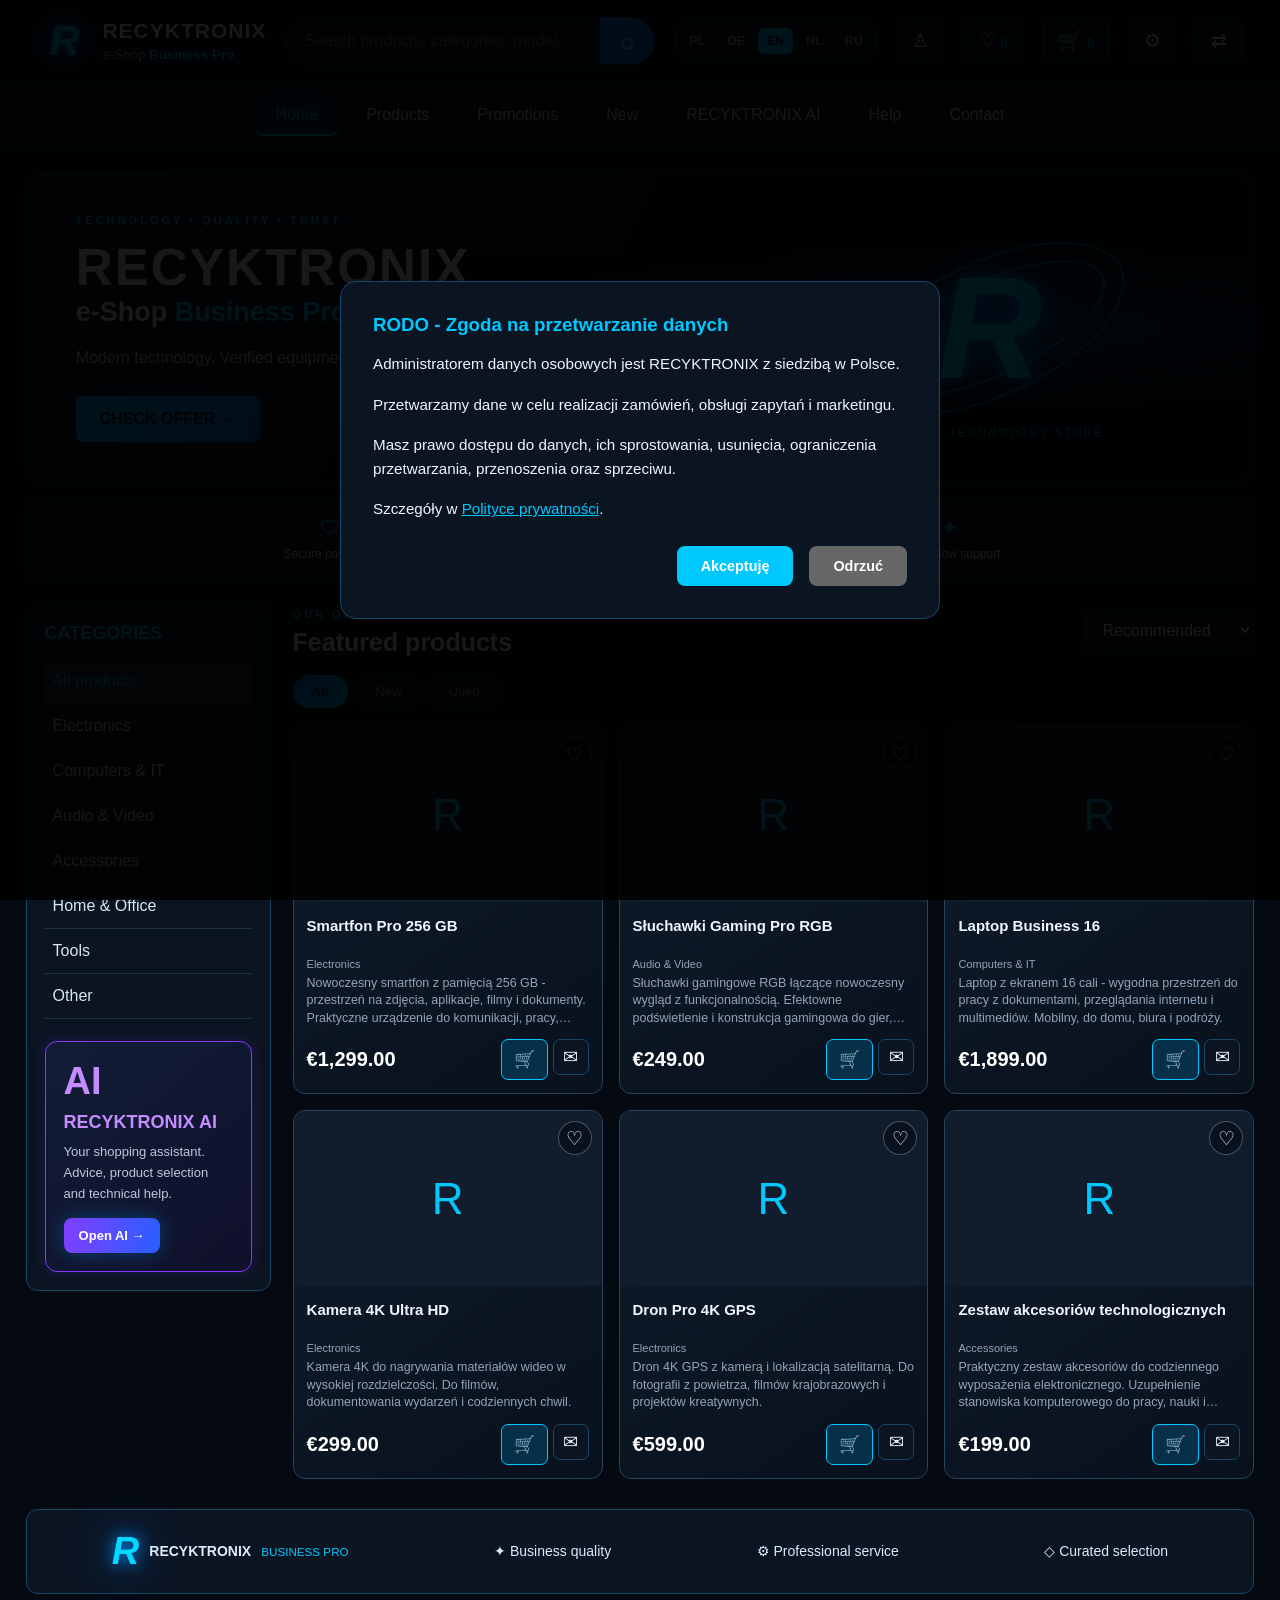
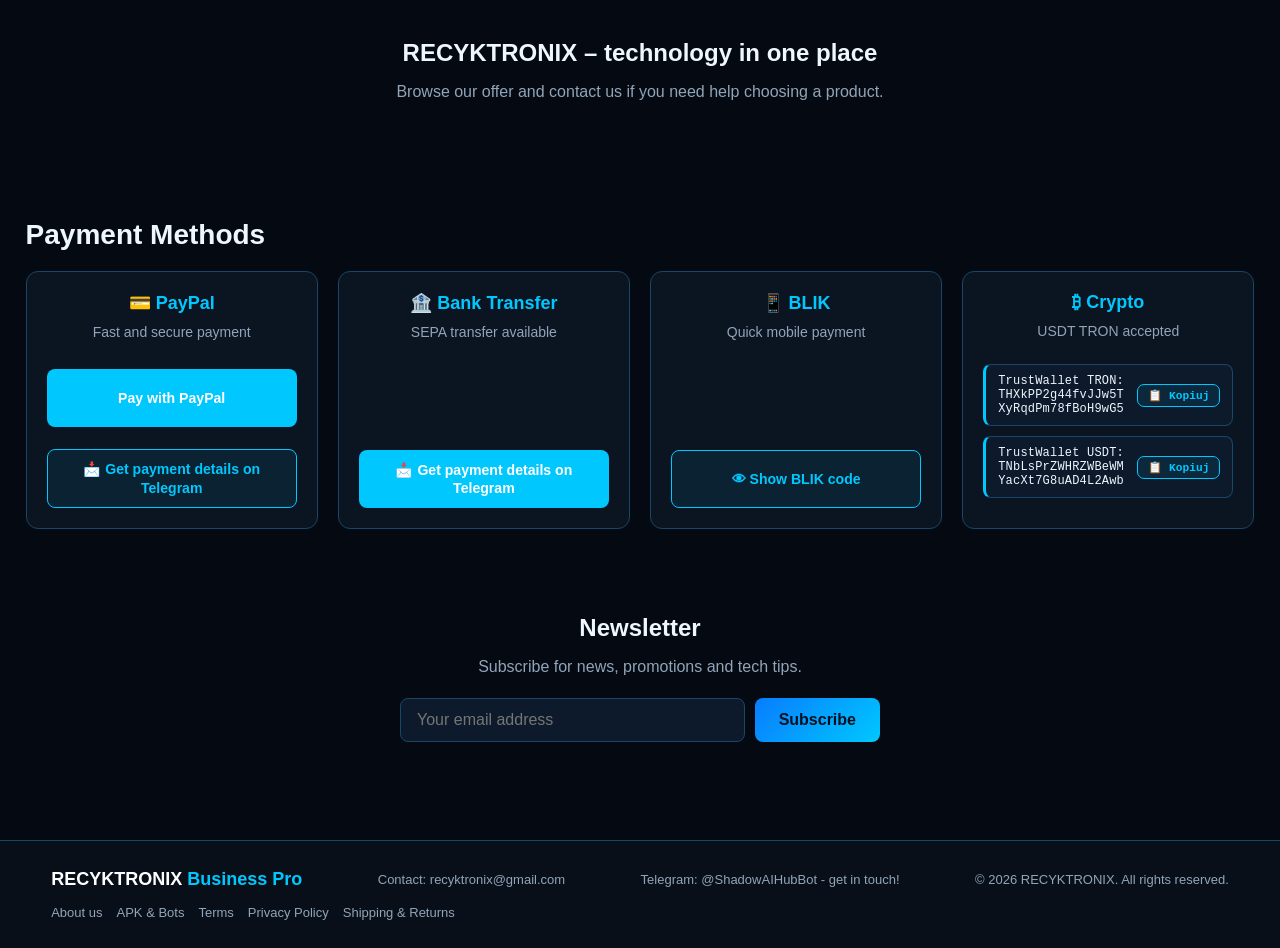
==== index.html @ 116ccfb6 "Complete i18n: nav, hero, strip, help, newsletter, cart/pay modals, footer, AI chat; fix hero subtit" ====
﻿<!DOCTYPE html>
<html lang="pl">
<head>
  <meta charset="UTF-8">
  <meta name="viewport" content="width=device-width, initial-scale=1.0">
  <meta name="theme-color" content="#050a12">
  <meta name="description" content="RECYKTRONIX Business Pro – sklep technologiczny.">
  <title>RECYKTRONIX | e-Shop Business Pro</title>
  <link rel="stylesheet" href="style.css?v=24">
</head>
<body>
<header class="header">
  <a href="#" class="brand">
    <span class="brand-mark">R</span>
    <span><strong>RECYKTRONIX</strong><small>e-Shop <b>Business Pro</b></small></span>
  </a>
  <div class="search">
    <input id="searchInput" type="search" placeholder="Szukaj produktów, kategorii, modelu..." aria-label="Szukaj produktów">
    <button id="searchButton" aria-label="Szukaj">⌕</button>
  </div>
  <div class="lang-nav" id="langNav" aria-label="Język">
    <button type="button" data-lang="pl">PL</button><button type="button" data-lang="de">DE</button><button type="button" data-lang="en">EN</button><button type="button" data-lang="nl">NL</button><button type="button" data-lang="ru">RU</button>
  </div>
  <button class="header-icon" id="accountButton" title="Konto" aria-label="Konto">♙</button>
  <button class="header-icon" id="favoritesButton" title="Ulubione" aria-label="Ulubione">♡ <span id="favoritesCount">0</span></button>
  <button class="header-icon" id="cartButton" title="Koszyk" aria-label="Koszyk">🛒 <span id="cartCount">0</span></button>
  <button class="header-icon" id="adminButton" title="Administrator" aria-label="Administrator">⚙</button>
  <button class="header-icon" id="interfaceSwitch" title="Zmień interfejs" aria-label="Zmień interfejs">⇄</button>
</header>

<nav class="navigation" aria-label="Główna nawigacja">
  <a class="active" href="#" data-i18n="navHome">Start</a><a href="#products" data-i18n="navProducts">Produkty</a>
  <a href="#promotions" data-i18n="navPromos">Promocje</a><a href="#products" data-i18n="navNew">Nowości</a>
  <a href="#ai" data-i18n="navAi">RECYKTRONIX AI</a><a href="#help" data-i18n="navHelp">Pomoc</a><a href="#contact" data-i18n="navContact">Kontakt</a>
</nav>

<main class="container">
  <section class="hero">
    <div class="hero-copy">
      <div class="eyebrow">TECHNOLOGY • QUALITY • TRUST</div>
      <h1>RECYKTRONIX</h1><h2>e-Shop <span>Business Pro</span></h2>
      <p>Nowoczesna technologia. Sprawdzony sprzęt. Profesjonalna obsługa.</p>
      <a href="#products" class="primary-button">SPRAWDŹ OFERTĘ →</a>
    </div>
    <div class="hero-visual" aria-hidden="true">
      <div class="orbit orbit-one"></div><div class="orbit orbit-two"></div>
      <div class="hero-symbol">R</div><div class="hero-caption">PREMIUM TECHNOLOGY STORE</div>
    </div>
  </section>

  <section class="benefits">
    <a class="benefit" href="#payment">🛡 <span data-i18n="benefits1">Bezpieczne płatności</span></a>
    <a class="benefit" href="https://t.me/ShadowAIHubBot" target="_blank">✦ <span data-i18n="benefits3">Wsparcie AI Shadow</span></a>
  </section>

  <section class="shop-layout">
    <aside class="sidebar">
      <h3 id="categoriesTitle">KATEGORIE</h3>
      <div id="categoryList"></div>
      <div class="ai-card" id="ai">
        <div class="ai-icon">AI</div><h3>RECYKTRONIX AI</h3>
        <p>Twój asystent zakupowy. Porady, dobór sprzętu i pomoc technologiczna.</p>
        <a href="apki.html" class="ai-button">Zobacz APK i boty →</a>
      </div>
    </aside>

    <section class="catalog" id="products">
      <div class="section-heading">
        <div><span class="eyebrow" data-i18n="offerEyebrow">NASZA OFERTA</span><h2>Wybrane produkty</h2></div>
        <select id="sortProducts" aria-label="Sortowanie">
          <option value="default">Polecane</option><option value="priceAsc">Cena rosnąco</option>
          <option value="priceDesc">Cena malejąco</option><option value="name">Nazwa A–Z</option>
        </select>
      </div>
      <div class="condition-tabs" id="conditionTabs">
        <button class="cond-tab active" data-cond="all">Wszystkie</button>
        <button class="cond-tab" data-cond="new">Nowe</button>
        <button class="cond-tab" data-cond="used">Używane / Refurbished</button>
      </div>
      <div class="product-grid" id="productGrid"></div>
      <p id="emptyMessage" class="empty-message" hidden>Nie znaleziono produktów.</p>
    </section>
  </section>

  <section class="business-strip" id="promotions">
    <div><span class="strip-logo">R</span><strong>RECYKTRONIX</strong><small>BUSINESS PRO</small></div>
    <div data-i18n="stripQ1">✦ Jakość biznesowa</div><div data-i18n="stripQ2">⚙ Profesjonalna obsługa</div><div data-i18n="stripQ3">◇ Wyselekcjonowany asortyment</div>
  </section>

  <section class="info-section" id="help">
    <h2 data-i18n="helpTitle">RECYKTRONIX – technologia w jednym miejscu</h2>
    <p data-i18n="helpDesc">Zapoznaj się z naszą ofertą i skontaktuj się z nami, jeśli potrzebujesz pomocy w wyborze produktu.</p>
  </section>

  <section class="payment-section" id="payment">
    <h2 data-i18n="payTitle">Payment Methods</h2>
    <div class="payment-methods">
      <div class="payment-method">
        <h3>💳 PayPal</h3>
        <p data-i18n="payPalDesc">Fast and secure payment</p>
        <div class="pay-actions">
          <a href="https://paypal.me/RECYKTRONIX" target="_blank" class="payment-link" data-i18n="payBtn">Pay with PayPal</a>
          <a href="https://t.me/BetaTester91" target="_blank" class="pay-toggle tg-link" data-i18n="payViaTelegram">📩 Get payment details on Telegram</a>
        </div>
      </div>
      <div class="payment-method">
        <h3>🏦 <span data-i18n="payBankTitle">Bank Transfer</span></h3>
        <p data-i18n="payBankDesc">SEPA transfer available</p>
        <div class="pay-actions">
          <a href="https://t.me/BetaTester91" target="_blank" class="payment-link" data-i18n="payViaTelegram">📩 Get payment details on Telegram</a>
        </div>
      </div>
      <div class="payment-method">
        <h3>📱 BLIK</h3>
        <p data-i18n="payBlikDesc">Quick mobile payment</p>
        <p class="payment-info" id="blikCode" style="display:none">BLIK Code: 786881698</p>
        <div class="pay-actions">
          <button class="pay-toggle" type="button" id="blikToggle" data-i18n="payShowBlik">👁 Show BLIK code</button>
        </div>
      </div>
      <div class="payment-method">
        <h3>₿ Crypto</h3>
        <p data-i18n="payCryptoDesc">USDT TRON accepted</p>
        <p class="payment-info">TrustWallet TRON: THXkPP2g44fvJJw5TXyRqdPm78fBoH9wG5</p>
        <p class="payment-info">TrustWallet USDT: TNbLsPrZWHRZWBeWMYacXt7G8uAD4L2Awb</p>
      </div>
    </div>
  </section>

  <section class="info-section" id="newsletter">
    <h2 data-i18n="newsTitle">Newsletter</h2>
    <p data-i18n="newsDesc">Zapisz się, aby otrzymywać informacje o nowościach, promocjach i poradach technologicznych.</p>
    <form id="newsletterForm" class="newsletter-form">
      <input type="email" id="newsletterEmail" data-i18n-ph="newsPh" placeholder="Twój adres e-mail" required>
      <button type="submit" data-i18n="newsBtn">Zapisz się</button>
    </form>
    <p id="newsletterMsg" class="newsletter-msg"></p>
  </section>
</main>

<footer id="contact">
  <div class="footer-brand">RECYKTRONIX <span>Business Pro</span></div>
  <div><span data-i18n="footerContact">Kontakt:</span> <a href="mailto:recyktronix@gmail.com">recyktronix@gmail.com</a></div>
  <div><span data-i18n="footerTg">Telegram:</span> <a href="https://t.me/ShadowAIHubBot" target="_blank">@ShadowAIHubBot</a> - <span data-i18n="footerInvite">zapraszamy do kontaktu!</span></div>
  <div>© <span id="year"></span> RECYKTRONIX. <span data-i18n="footerRights">Wszelkie prawa zastrzeżone.</span></div>
  <div class="footer-links"><a href="o-nas.html" data-i18n="navAbout">O nas</a><a href="apki.html" data-i18n="navApk">APK i boty</a><a href="legal/terms-and-conditions.html" data-i18n="navTerms">Regulamin</a><a href="legal/privacy-policy.html">Polityka prywatności</a><a href="legal/returns-and-complaints.html">Dostawa i zwroty</a></div>
</footer>

<!-- AI Chat Modal -->
<div id="aiChatModal" class="ai-chat-modal" style="display:none">
  <div class="ai-chat-content">
    <div class="ai-chat-header">
      <h3>RECYKTRONIX AI</h3>
      <button id="closeAiChat" class="ai-chat-close">×</button>
    </div>
    <div id="aiChatMessages" class="ai-chat-messages">
      <div class="ai-message" data-i18n="aiWelcome">Welcome! I am RECYKTRONIX AI assistant. How can I help you?</div>
    </div>
    <div class="ai-chat-input">
      <input type="text" id="aiChatInput" placeholder="Type a message..." data-i18n-ph="aiPlaceholder">
      <button id="sendAiMessage" data-i18n="aiSend">Send</button>
    </div>
  </div>
</div>

<!-- Admin Panel Modal -->
<div id="adminModal" class="admin-modal" style="display:none">
  <div class="admin-content">
    <div class="admin-header">
      <h3>Administrator Panel</h3>
      <button id="closeAdmin" class="admin-close">×</button>
    </div>
    <div class="admin-tabs">
      <button class="admin-tab active" data-tab="products">Products</button>
      <button class="admin-tab" data-tab="categories">Categories</button>
      <button class="admin-tab" data-tab="users">Users</button>
      <button class="admin-tab" data-tab="settings">Settings</button>
    </div>
    <div class="admin-body">
      <div id="adminProducts" class="admin-section active">
        <h4>Add New Product</h4>
        <form id="addProductForm">
          <input type="text" id="prodName" placeholder="Product name" required>
          <div class="form-row">
            <input type="number" id="prodPrice" placeholder="Price (EUR)" required step="0.01">
            <input type="number" id="prodStock" placeholder="Stock" min="0" value="1">
          </div>
          <div class="form-row">
            <select id="prodCategory"></select>
            <select id="prodCondition">
              <option value="new">New</option>
              <option value="used">Used / Refurbished</option>
            </select>
          </div>
          <textarea id="prodDesc" placeholder="Description" rows="3"></textarea>
          <input type="url" id="prodImage" placeholder="Image URL">
          <button type="submit">Add Product</button>
        </form>
        <h4>Nowe ogłoszenie — zdjęcie + AI</h4>
        <div class="listing-ai">
          <div class="form-row">
            <input type="file" id="listingPhoto" accept="image/*">
          </div>
          <img id="listingPreview" alt="Podgląd" style="display:none;max-width:140px;border-radius:8px;margin:8px auto">
          <input type="text" id="listingName" placeholder="Nazwa (AI może zaproponować)">
          <div class="form-row">
            <select id="listingCategory"></select>
            <select id="listingCondition">
              <option value="new">New</option>
              <option value="used">Used / Refurbished</option>
            </select>
          </div>
          <button type="button" id="listingAiBtn" class="pay-toggle">✨ AI: wycena + opis</button>
          <div id="listingAiResult" class="listing-ai-result" style="display:none"></div>
          <input type="number" id="listingPrice" placeholder="Cena EUR (AI lub ręcznie)" step="0.01" min="0">
          <textarea id="listingDesc" placeholder="Opis (AI lub ręcznie)" rows="3"></textarea>
          <button type="button" id="listingPublishBtn">Opublikuj ogłoszenie</button>
        </div>
        <h4>Existing Products</h4>
        <div id="adminProductList"></div>
      </div>
      <div id="adminCategories" class="admin-section">
        <h4>Add Category</h4>
        <form id="addCategoryForm">
          <input type="text" id="catName" placeholder="Category name" required>
          <button type="submit">Add Category</button>
        </form>
        <h4>Categories</h4>
        <div id="adminCategoryList"></div>
      </div>
      <div id="adminUsers" class="admin-section">
        <h4>User Management</h4>
        <div id="adminUserList"></div>
      </div>
      <div id="adminSettings" class="admin-section">
        <h4>Site Settings</h4>
        <form id="settingsForm">
          <input type="text" id="siteName" placeholder="Site name">
          <input type="email" id="siteEmail" placeholder="Contact email">
          <input type="tel" id="sitePhone" placeholder="Phone">
          <textarea id="siteDesc" placeholder="Site description" rows="3"></textarea>
          <button type="submit">Save Settings</button>
        </form>
      </div>
    </div>
  </div>
</div>

<!-- Cart Modal -->
<div id="cartModal" class="cart-modal" style="display:none">
  <div class="cart-content">
    <div class="cart-header">
      <h3 data-i18n="cartTitle">Koszyk</h3>
      <button id="closeCart" class="cart-close">×</button>
    </div>
    <div id="cartItems" class="cart-items"></div>
    <div class="cart-footer">
      <div class="cart-discount" id="cartDiscount" style="display:none" data-i18n="cartDiscount">Rabat członkowski −5%</div>
      <div class="cart-total"><span data-i18n="cartTotalLbl">Razem:</span><strong id="cartTotal">€0.00</strong></div>
      <button id="checkoutBtn" class="checkout-btn" data-i18n="checkoutBtn">DALEJ DO PŁATNOŚCI</button>
    </div>
  </div>
</div>

<!-- Payment QR Modal -->
<div id="payModal" class="cart-modal" style="display:none">
  <div class="cart-content pay-content">
    <div class="cart-header">
      <h3 data-i18n="payModalTitle">Zapłać przelewem</h3>
      <button id="closePay" class="cart-close">×</button>
    </div>
    <div class="pay-body">
      <div id="payQr" class="pay-qr"></div>
      <div class="pay-details">
        <p class="pay-row"><span data-i18n="payAmountLbl">Kwota:</span><strong id="payAmount"></strong></p>
        <p class="pay-row"><span data-i18n="payOrderLbl">Zamówienie:</span><strong id="payTitle"></strong></p>
        <p class="pay-note" id="payNote" data-i18n="payNoteTxt">Zeskanuj kod telefonem — otworzy się Telegram <strong>@BetaTester91</strong> z gotową wiadomością o zamówieniu. Tam ustalimy szczegóły płatności.</p>
      </div>
    </div>
    <div class="cart-footer">
      <button id="payDoneBtn" class="checkout-btn" data-i18n="payClose">Zamknij</button>
    </div>
  </div>
</div>

<!-- Auth Modal -->
<div id="authModal" class="cart-modal" style="display:none">
  <div class="cart-content auth-content">
    <div class="cart-header">
      <h3 id="authTitle">Logowanie</h3>
      <button id="closeAuth" class="cart-close">×</button>
    </div>
    <div class="auth-tabs">
      <button type="button" id="tabLogin" class="auth-tab active">Logowanie</button>
      <button type="button" id="tabRegister" class="auth-tab">Rejestracja</button>
    </div>
    <form id="authForm" class="auth-form">
      <input id="authName" type="text" placeholder="Imię i nazwisko" autocomplete="name" style="display:none">
      <input id="authEmail" type="email" placeholder="E-mail" required autocomplete="email">
      <input id="authPassword" type="password" placeholder="Hasło (min. 6 znaków)" required minlength="6" autocomplete="current-password">
      <div id="authError" class="auth-error"></div>
      <button type="submit" id="authSubmit" class="checkout-btn">Zaloguj się</button>
    </form>
    <p class="auth-note">Konto daje rabat −5% i historię zamówień.</p>
  </div>
</div>

<!-- Account Modal -->
<div id="accountModal" class="cart-modal" style="display:none">
  <div class="cart-content auth-content">
    <div class="cart-header">
      <h3>Konto</h3>
      <button id="closeAccount" class="cart-close">×</button>
    </div>
    <div id="accountBody" class="account-body"></div>
  </div>
</div>

<div class="toast" id="toast" role="status" aria-live="polite"></div>

<!-- RODO Consent Modal -->
<div id="rodoModal" class="rodo-modal" style="display:none">
  <div class="rodo-content">
    <h3>RODO - Zgoda na przetwarzanie danych</h3>
    <p>Administratorem danych osobowych jest RECYKTRONIX z siedzibą w Polsce.</p>
    <p>Przetwarzamy dane w celu realizacji zamówień, obsługi zapytań i marketingu.</p>
    <p>Masz prawo dostępu do danych, ich sprostowania, usunięcia, ograniczenia przetwarzania, przenoszenia oraz sprzeciwu.</p>
    <p>Szczegóły w <a href="legal/privacy-policy.html" target="_blank">Polityce prywatności</a>.</p>
    <div class="rodo-buttons">
      <button id="acceptRodo" class="rodo-accept">Akceptuję</button>
      <button id="declineRodo" class="rodo-decline">Odrzuć</button>
    </div>
  </div>
</div>

<script src="https://cdnjs.cloudflare.com/ajax/libs/qrcodejs/1.0.0/qrcode.min.js"></script>
<script src="script.js?v=24"></script>
<script src="https://cdn.jsdelivr.net/npm/@supabase/supabase-js@2/dist/umd/supabase.min.js"></script>
<script src="supabase-config.js"></script>
<script src="auth.js"></script>
<script src="listing-ai.js"></script>
</body>
</html>
---- style.css ----
:root{--bg:#050a12;--panel:#0b1421;--blue:#00c8ff;--blue2:#087cff;--text:#eef6ff;--muted:#91a4b9;--border:#17476a}
*{box-sizing:border-box;margin:0;padding:0}html{scroll-behavior:smooth}body{background:var(--bg);color:var(--text);font-family:Arial,Helvetica,sans-serif;min-width:320px}
button,input,select{font:inherit}button,a{-webkit-tap-highlight-color:transparent}a{color:inherit;text-decoration:none}button{cursor:pointer}
.header{position:sticky;top:0;z-index:100;min-height:82px;padding:12px 3%;display:flex;align-items:center;gap:20px;justify-content:space-between;background:#050a12;border-bottom:1px solid var(--border);flex-wrap:wrap}
.brand{display:flex;align-items:center;gap:12px;min-width:225px}.brand-mark{width:52px;height:52px;display:grid;place-items:center;font-size:42px;font-weight:900;font-style:italic;color:#00d9ff;text-shadow:0 0 12px #008cff,0 0 30px #007aff}
.brand strong{display:block;font-size:21px;letter-spacing:1px}.brand small{display:block;color:var(--muted);margin-top:4px}.brand b{color:var(--blue)}
.search{display:flex;flex:1;max-width:530px;border:1px solid var(--border);border-radius:30px;overflow:hidden;background:var(--panel)}.search input{background:transparent;border:0;color:white;outline:0;padding:14px 18px;width:100%}.search button{background:var(--blue2);border:0;color:white;padding:0 20px;font-size:24px}
#language,.section-heading select{background:var(--panel);border:1px solid var(--border);border-radius:8px;color:white;padding:12px}.header-icon{background:var(--panel);border:1px solid var(--border);color:white;padding:11px 14px;border-radius:10px;font-size:19px}.header-icon span{color:var(--blue);font-size:12px}
.navigation{display:flex;justify-content:center;gap:8px;flex-wrap:wrap;padding:12px;background:#08111d;border-bottom:1px solid var(--border)}.navigation a{padding:12px 20px;border-radius:8px;color:#d4e5f4;transition:.2s}.navigation a:hover,.navigation .active{background:#0c2940;color:var(--blue);box-shadow:inset 0 -2px var(--blue)}
.container{width:min(1600px,96%);margin:24px auto}.hero{min-height:310px;padding:35px 4%;display:flex;align-items:center;justify-content:space-between;overflow:hidden;border:1px solid var(--border);border-radius:18px;background:radial-gradient(ellipse at 78% 50%,#073e69 0%,transparent 40%),linear-gradient(115deg,#101c2d,#050a12 65%)}
.hero-copy{max-width:550px;position:relative;z-index:1}.eyebrow{color:var(--blue);font-size:11px;font-weight:bold;letter-spacing:3px}.hero h1{font-size:clamp(30px,4vw,54px);letter-spacing:2px;margin:12px 0 0}.hero h2{font-size:27px;margin-bottom:16px}.hero h2 span{color:var(--blue)}.hero p{color:#c4d4e5;line-height:1.7;margin-bottom:25px}
.primary-button,.ai-button{display:inline-block;border:0;border-radius:8px;background:linear-gradient(100deg,#00baff,#087cff);color:#00111d;font-weight:bold;padding:14px 24px;box-shadow:0 0 20px #009dff55}
.hero-visual{width:38%;min-height:220px;display:grid;place-items:center;position:relative}.hero-symbol,.strip-logo{font-size:145px;font-weight:900;font-style:italic;color:#00d9ff;text-shadow:0 0 15px #008cff,0 0 45px #007aff}.orbit{position:absolute;border:2px solid #00c8ff88;border-radius:50%;transform:rotate(-25deg)}.orbit-one{width:250px;height:95px}.orbit-two{width:290px;height:135px}.hero-caption{position:absolute;bottom:0;color:var(--blue);font-size:10px;letter-spacing:3px}
.hero-grafika{position:absolute;inset:0;width:100%;height:100%;display:grid;place-items:center;z-index:0;opacity:0.15}
.hero-grafika img{width:100%;height:100%;object-fit:cover;filter:drop-shadow(0 0 20px rgba(0,200,255,0.3))}
.benefits{display:grid;grid-template-columns:repeat(auto-fit,minmax(220px,1fr));gap:10px;margin:15px 0 25px}.benefits .benefit{background:var(--panel);border:1px solid var(--border);border-radius:9px;padding:17px 8px;text-align:center;color:var(--blue);font-size:21px;display:block;transition:.2s}.benefits .benefit:hover{border-color:var(--blue);transform:translateY(-2px);box-shadow:0 4px 18px rgba(0,200,255,.15)}.benefits span{display:block;color:var(--text);font-size:12px;margin-top:7px}
.shop-layout{display:grid;grid-template-columns:245px minmax(0,1fr);gap:22px}.sidebar,.catalog{min-width:0}.sidebar{background:var(--panel);border:1px solid var(--border);border-radius:12px;padding:18px;align-self:start}.sidebar h3{font-size:18px;margin-bottom:15px;color:var(--blue)}
.category{display:block;width:100%;text-align:left;background:transparent;color:#d8e5f2;border:0;border-bottom:1px solid #203244;padding:13px 8px}.category:hover,.category.active{color:var(--blue);background:#10283b}
.ai-card{margin-top:22px;padding:18px;background:linear-gradient(140deg,#111d36,#10102b);border:1px solid #8738ff;border-radius:12px;box-shadow:0 0 16px #782cff33}.ai-icon{color:#c48cff;font-size:38px;font-weight:900}.ai-card h3{color:#c48cff;margin:9px 0}.ai-card p{font-size:13px;color:#bdc7dc;line-height:1.6;margin-bottom:14px}.ai-button{background:linear-gradient(100deg,#823eff,#285fff);color:white;padding:10px 15px;font-size:13px}
.section-heading{display:flex;justify-content:space-between;align-items:center;gap:15px;margin-bottom:18px}.section-heading h2{font-size:25px;margin-top:6px}.product-grid{display:grid;grid-template-columns:repeat(3,minmax(0,1fr));gap:16px}
.product-card{background:linear-gradient(145deg,#101c2c,#08111c);border:1px solid #25445e;border-radius:12px;overflow:hidden;transition:.2s}.product-card:hover{transform:translateY(-4px);border-color:var(--blue);box-shadow:0 0 18px #00baff22}
.product-image{height:175px;background:#111d2c;display:grid;place-items:center;overflow:hidden;position:relative}.product-image img{width:100%;height:100%;object-fit:cover}.image-placeholder{color:var(--blue);font-size:44px}
.favorite{position:absolute;top:10px;right:10px;border:1px solid #ffffff44;border-radius:50%;width:34px;height:34px;background:#06101cbb;color:white;font-size:19px}.favorite.selected{color:#ff6084}
.product-info{padding:13px}.product-info h3{font-size:15px;min-height:38px;line-height:1.4}.product-category{font-size:11px;color:var(--muted);margin:5px 0}.product-bottom{display:flex;align-items:center;justify-content:space-between;gap:5px;margin-top:12px}.product-price{color:white;font-size:20px;font-weight:bold}.add-cart{border:1px solid var(--blue);background:#06304a;color:var(--blue);border-radius:7px;padding:9px 12px;font-size:17px}.add-cart:hover{background:var(--blue);color:#00111d}
.empty-message{padding:30px;color:var(--muted);text-align:center}.business-strip{margin-top:30px;padding:20px;display:flex;justify-content:space-around;align-items:center;gap:15px;flex-wrap:wrap;border:1px solid var(--border);background:var(--panel);border-radius:12px;color:#dcecff}.business-strip>div{font-size:14px}.business-strip>div:first-child{display:flex;align-items:center;gap:10px}.business-strip small{color:var(--blue)}.strip-logo{font-size:38px}
.info-section{padding:45px 10px;text-align:center}.info-section h2{margin-bottom:12px}.info-section p{color:var(--muted);line-height:1.6}
footer{background:#080f19;border-top:1px solid var(--border);padding:28px 4%;display:flex;justify-content:space-between;align-items:center;flex-wrap:wrap;gap:15px;color:var(--muted);font-size:13px}.footer-brand{color:white;font-weight:bold;font-size:18px}.footer-brand span{color:var(--blue)}.footer-links{display:flex;gap:14px;flex-wrap:wrap}footer a:hover{color:var(--blue)}
.toast{position:fixed;bottom:25px;right:25px;padding:14px 20px;background:#0b2a3c;border:1px solid var(--blue);border-radius:9px;color:white;opacity:0;transform:translateY(10px);transition:.2s;pointer-events:none}.toast.show{opacity:1;transform:translateY(0)}
@media(max-width:1000px){.shop-layout{grid-template-columns:200px minmax(0,1fr)}.product-grid{grid-template-columns:repeat(2,minmax(0,1fr))}.hero-visual{width:30%}}
@media(max-width:700px){.header{gap:10px}.brand{flex:1}.brand strong{font-size:17px}.brand-mark{width:42px;height:42px;font-size:35px}.search{order:5;flex-basis:100%;max-width:none}.navigation{justify-content:flex-start;overflow-x:auto;flex-wrap:nowrap}.navigation a{white-space:nowrap;padding:10px 13px}.container{width:94%}.hero{min-height:250px}.hero-visual{display:none}.hero h1{font-size:32px}.hero h2{font-size:21px}.benefits{grid-template-columns:repeat(2,1fr)}.shop-layout{grid-template-columns:1fr}.sidebar{display:block}.sidebar>button.category{display:inline-block;width:auto;border:1px solid var(--border);border-radius:7px;margin:3px}.ai-card{display:block}.product-grid{grid-template-columns:repeat(2,minmax(0,1fr));gap:9px}.product-image{height:130px}.product-price{font-size:16px}.product-info{padding:9px}.product-info h3{font-size:13px}.section-heading h2{font-size:20px}footer{justify-content:flex-start}}
@media(max-width:380px){.product-grid{grid-template-columns:1fr}}

/* Alternative interface */
.alt-interface{--bg:#0a0a0a;--panel:#1a1a1a;--blue:#ff6b35;--blue2:#ff8c42;--text:#f0f0f0;--muted:#999;--border:#333}
.alt-interface .brand-mark{color:#ff6b35;text-shadow:0 0 12px #ff6b35,0 0 30px #ff8c42}
.alt-interface .hero{background:radial-gradient(ellipse at 78% 50%,#4a2c1a 0%,transparent 40%),linear-gradient(115deg,#1a1a1a,#0a0a0a 65%)}
.alt-interface .primary-button,.alt-interface .ai-button{background:linear-gradient(100deg,#ff6b35,#ff8c42);color:#fff}
.alt-interface .navigation a:hover,.alt-interface .navigation .active{background:#2a1a1a;color:var(--blue);box-shadow:inset 0 -2px var(--blue)}
.alt-interface .category:hover,.alt-interface .category.active{color:var(--blue);background:#2a1a1a}
.alt-interface .product-card{background:linear-gradient(145deg,#1a1a1a,#0a0a0a);border-color:#333}
.alt-interface .product-card:hover{border-color:var(--blue);box-shadow:0 0 18px #ff6b3522}
.alt-interface .add-cart{border-color:var(--blue);background:#2a1a1a;color:var(--blue)}
.alt-interface .add-cart:hover{background:var(--blue);color:#fff}
.alt-interface .toast{background:#2a1a1a;border-color:var(--blue)}
.alt-interface .ai-card{background:linear-gradient(140deg,#1a1a1a,#1a0a2a);border-color:#ff6b35}


/* AI Chat Modal */
.ai-chat-modal{position:fixed;top:0;left:0;width:100%;height:100%;background:rgba(0,0,0,.8);z-index:1000;display:flex;align-items:center;justify-content:center}
.ai-chat-content{background:var(--panel);border:1px solid var(--border);border-radius:16px;width:90%;max-width:500px;max-height:80vh;display:flex;flex-direction:column;overflow:hidden}
.ai-chat-header{padding:1rem 1.5rem;border-bottom:1px solid var(--border);display:flex;justify-content:space-between;align-items:center;background:var(--surface-2)}
.ai-chat-header h3{margin:0;font-size:1.1rem;color:var(--blue)}
.ai-chat-close{background:none;border:none;color:var(--muted);font-size:1.5rem;cursor:pointer;padding:0;width:30px;height:30px;display:flex;align-items:center;justify-content:center}
.ai-chat-close:hover{color:var(--text)}
.ai-chat-messages{flex:1;overflow-y:auto;padding:1rem;display:flex;flex-direction:column;gap:.75rem;min-height:300px}
.ai-message{background:var(--panel);padding:.75rem 1rem;border-radius:12px;max-width:80%;align-self:flex-start;border-left:3px solid var(--blue)}
.user-message{background:var(--blue);color:#fff;padding:.75rem 1rem;border-radius:12px;max-width:80%;align-self:flex-end}
.ai-chat-input{padding:1rem;border-top:1px solid var(--border);display:flex;gap:.5rem;background:var(--panel)}
.ai-chat-input input{flex:1;padding:.75rem 1rem;border:1px solid var(--border);border-radius:8px;background:var(--bg);color:var(--text);font-size:.9rem}
.ai-chat-input input:focus{outline:none;border-color:var(--blue)}
.ai-chat-input button{padding:.75rem 1.5rem;background:var(--blue);color:#fff;border:none;border-radius:8px;cursor:pointer;font-weight:600;font-size:.9rem}
.ai-chat-input button:hover{background:var(--blue2)}


/* Admin Panel */
.admin-modal{position:fixed;top:0;left:0;width:100%;height:100%;background:rgba(0,0,0,.9);z-index:1000;display:flex;align-items:center;justify-content:center}
.admin-content{background:var(--panel);border:1px solid var(--border);border-radius:16px;width:95%;max-width:1200px;max-height:90vh;display:flex;flex-direction:column;overflow:hidden}
.admin-header{padding:1rem 1.5rem;border-bottom:1px solid var(--border);display:flex;justify-content:space-between;align-items:center;background:var(--surface-2)}
.admin-header h3{margin:0;font-size:1.2rem;color:var(--blue)}
.admin-close{background:none;border:none;color:var(--muted);font-size:1.5rem;cursor:pointer;padding:0;width:30px;height:30px;display:flex;align-items:center;justify-content:center}
.admin-close:hover{color:var(--text)}
.admin-tabs{display:flex;border-bottom:1px solid var(--border);background:var(--panel)}
.admin-tab{flex:1;padding:1rem;background:none;border:none;color:var(--muted);cursor:pointer;font-size:.9rem;font-weight:600;transition:.2s}
.admin-tab:hover{color:var(--text);background:var(--surface-2)}
.admin-tab.active{color:var(--blue);border-bottom:2px solid var(--blue)}
.admin-body{flex:1;overflow-y:auto;padding:1.5rem}
.admin-section{display:none}
.admin-section.active{display:block}
.admin-section h4{margin:1.5rem 0 1rem;color:var(--blue);font-size:1rem}
.admin-section h4:first-child{margin-top:0}
.admin-section form{display:flex;flex-direction:column;gap:.75rem;margin-bottom:1.5rem}
.admin-section input,.admin-section select,.admin-section textarea{padding:.75rem 1rem;border:1px solid var(--border);border-radius:8px;background:var(--bg);color:var(--text);font-size:.9rem}
.admin-section input:focus,.admin-section select:focus,.admin-section textarea:focus{outline:none;border-color:var(--blue)}
.admin-section button[type=submit]{padding:.75rem 1.5rem;background:var(--blue);color:#fff;border:none;border-radius:8px;cursor:pointer;font-weight:600;font-size:.9rem}
.admin-section button[type=submit]:hover{background:var(--blue2)}
#adminProductList,#adminCategoryList,#adminUserList{display:flex;flex-direction:column;gap:.5rem}
.admin-item{display:flex;justify-content:space-between;align-items:center;padding:.75rem;background:var(--surface-2);border:1px solid var(--border);border-radius:8px}
.admin-item-info{flex:1}
.admin-item-name{font-weight:600;color:var(--text)}
.admin-item-details{font-size:.8rem;color:var(--muted);margin-top:.25rem}
.admin-item-actions{display:flex;gap:.5rem}
.admin-item-actions button{padding:.4rem .8rem;border:none;border-radius:6px;cursor:pointer;font-size:.8rem}
.admin-item-actions .edit-btn{background:var(--blue);color:#fff}
.admin-item-actions .delete-btn{background:#ff4444;color:#fff}
.admin-item-actions .edit-btn:hover{background:var(--blue2)}
.admin-item-actions .delete-btn:hover{background:#cc0000}
@media(max-width:768px){.admin-content{width:98%;max-height:95vh}.admin-tabs{flex-wrap:wrap}.admin-tab{flex:1 1 50%;font-size:.8rem}.admin-body{padding:1rem}}


/* Payment Section */
.payment-section{padding:40px 0;margin-top:30px}
.payment-section h2{font-size:28px;margin-bottom:20px;color:var(--text)}
.payment-methods{display:grid;grid-template-columns:repeat(auto-fit,minmax(250px,1fr));gap:20px}
.payment-method{background:var(--panel);border:1px solid var(--border);border-radius:12px;padding:20px;text-align:center;transition:.2s;display:flex;flex-direction:column}
.payment-method:hover{border-color:var(--blue);box-shadow:0 4px 20px rgba(0,200,255,.12);transform:translateY(-2px)}
.payment-method h3{color:var(--blue);margin-bottom:10px;font-size:18px}
.payment-method>p{color:var(--muted);font-size:14px;margin-bottom:15px}
.pay-actions{margin-top:auto;display:flex;flex-direction:column;gap:10px;padding-top:14px}
.pay-actions .payment-link,.pay-actions .pay-toggle{display:flex;align-items:center;justify-content:center;width:100%;box-sizing:border-box;text-align:center;min-height:58px;padding:10px 14px;font-size:.88rem;line-height:1.3}
.payment-link{display:inline-block;padding:10px 20px;background:var(--blue);color:#fff;text-decoration:none;border-radius:8px;font-weight:600;font-size:14px;transition:.2s}
.payment-link:hover{background:var(--blue2)}
.payment-method .payment-info{display:flex;align-items:center;gap:10px;font-family:'Consolas','Courier New',monospace;font-size:12px;color:var(--text);background:#0d1a2b;border:1px solid var(--border);border-left:3px solid var(--blue);padding:9px 12px;border-radius:8px;margin-top:10px;margin-bottom:0;word-break:break-all;letter-spacing:.2px;text-align:left}
.payment-info .copy-btn{margin:0;flex-shrink:0;padding:4px 10px;font-size:.7rem}
.pay-toggle{display:inline-block;margin-top:12px;padding:9px 18px;border-radius:8px;border:1px solid var(--blue);background:rgba(0,200,255,.08);color:var(--blue);font-size:13px;font-weight:600;cursor:pointer;transition:.2s}
.pay-toggle:hover{background:var(--blue);color:#04121f;box-shadow:0 0 14px rgba(0,200,255,.5)}
@media(max-width:768px){.payment-methods{grid-template-columns:1fr}}


/* Contact Button */
.contact-btn{display:inline-flex;align-items:center;justify-content:center;width:36px;height:36px;border:1px solid var(--border);border-radius:7px;background:var(--panel);color:var(--text);text-decoration:none;font-size:18px;transition:.2s}
.contact-btn:hover{background:var(--blue);color:#fff;border-color:var(--blue)}

/* RODO Modal */
.rodo-modal{position:fixed;top:0;left:0;width:100%;height:100%;background:rgba(0,0,0,.9);z-index:1000;display:flex;align-items:center;justify-content:center}
.rodo-content{background:var(--panel);border:1px solid var(--border);border-radius:16px;padding:2rem;max-width:600px;width:90%;max-height:80vh;overflow-y:auto}
.rodo-content h3{color:var(--blue);margin-bottom:1rem}
.rodo-content p{color:var(--text);line-height:1.6;margin-bottom:1rem;font-size:.95rem}
.rodo-content a{color:var(--blue);text-decoration:underline}
.rodo-buttons{display:flex;gap:1rem;margin-top:1.5rem;justify-content:flex-end}
.rodo-accept,.rodo-decline{padding:.75rem 1.5rem;border:none;border-radius:8px;cursor:pointer;font-weight:600;font-size:.9rem}
.rodo-accept{background:var(--blue);color:#fff}
.rodo-accept:hover{background:var(--blue2)}
.rodo-decline{background:#666;color:#fff}
.rodo-decline:hover{background:#888}
@media(max-width:768px){.rodo-content{padding:1.5rem}.rodo-buttons{flex-direction:column}.rodo-accept,.rodo-decline{width:100%}}


/* Cart Modal */
.cart-modal{position:fixed;top:0;left:0;width:100%;height:100%;background:rgba(0,0,0,.8);z-index:1000;display:flex;align-items:center;justify-content:center}
.cart-content{background:var(--panel);border:1px solid var(--border);border-radius:16px;width:90%;max-width:500px;max-height:80vh;display:flex;flex-direction:column;overflow:hidden}
.cart-header{padding:1rem 1.5rem;border-bottom:1px solid var(--border);display:flex;justify-content:space-between;align-items:center;background:var(--surface-2)}
.cart-header h3{margin:0;font-size:1.1rem;color:var(--blue)}
.cart-close{background:none;border:none;color:var(--muted);font-size:1.5rem;cursor:pointer;padding:0;width:30px;height:30px;display:flex;align-items:center;justify-content:center}
.cart-close:hover{color:var(--text)}
.cart-items{flex:1;overflow-y:auto;padding:1rem;display:flex;flex-direction:column;gap:.5rem;min-height:150px}
.cart-empty{color:var(--muted);text-align:center;padding:2rem 0}
.cart-item{display:flex;justify-content:space-between;align-items:center;padding:.75rem;background:var(--surface-2);border:1px solid var(--border);border-radius:8px}
.cart-item-info{flex:1;display:flex;flex-direction:column;gap:.25rem}
.cart-item-info strong{color:var(--text);font-size:.9rem}
.cart-item-info span{color:var(--blue);font-weight:600;font-size:.85rem}
.cart-remove{background:#ff4444;color:#fff;border:none;border-radius:6px;width:28px;height:28px;cursor:pointer;font-size:1rem;line-height:1}
.cart-remove:hover{background:#cc0000}
.cart-footer{padding:1rem 1.5rem;border-top:1px solid var(--border);background:var(--panel)}
.cart-total{display:flex;justify-content:space-between;align-items:center;margin-bottom:1rem;font-size:1.1rem;color:var(--text)}
.cart-total strong{color:var(--blue);font-size:1.3rem}
.checkout-btn{width:100%;padding:.9rem;background:var(--blue);color:#fff;border:none;border-radius:8px;cursor:pointer;font-weight:600;font-size:1rem}
.checkout-btn:hover{background:var(--blue2)}
.checkout-btn:disabled{background:#555;cursor:not-allowed}


/* Admin form rows */
.product-desc{font-size:.78rem;color:var(--muted);line-height:1.4;margin:.3rem 0 .5rem;display:-webkit-box;-webkit-line-clamp:3;-webkit-box-orient:vertical;overflow:hidden}
.form-row{display:flex;gap:.75rem}
.form-row>*{flex:1}
.admin-hint{color:var(--muted);font-size:.85rem;padding:.5rem 0}
@media(max-width:768px){.form-row{flex-direction:column}}

/* Condition badge */
.cond-badge{display:inline-block;padding:1px 8px;border-radius:10px;font-size:.7rem;font-weight:bold}
.cond-badge.used{background:#3a2b12;color:#f0b429;border:1px solid #6b5320}

/* Condition tabs */
.condition-tabs{display:flex;gap:8px;margin:14px 0 18px;flex-wrap:wrap}
.cond-tab{padding:8px 18px;border-radius:20px;border:1px solid var(--border);background:#0d1a2b;color:var(--muted);font-size:.85rem;cursor:pointer;transition:.2s}
.cond-tab:hover{border-color:var(--blue);color:var(--text)}
.cond-tab.active{background:linear-gradient(135deg,var(--blue2),var(--blue));color:#04121f;border-color:transparent;font-weight:bold}

/* Language nav buttons */
.lang-nav{display:flex;gap:4px;background:var(--panel);border:1px solid var(--border);border-radius:9px;padding:4px}
.lang-nav button{background:transparent;border:none;color:var(--muted);font-size:.78rem;font-weight:bold;padding:6px 9px;border-radius:6px;cursor:pointer;transition:.15s}
.lang-nav button:hover{color:var(--text)}
.lang-nav button.active{background:var(--blue);color:#04121f}

/* Payment QR modal */
.pay-content{max-width:520px}
.pay-body{display:flex;gap:24px;align-items:flex-start;flex-wrap:wrap;justify-content:center;padding:10px 0 20px}
.pay-qr{background:#fff;padding:12px;border-radius:12px;line-height:0}
.pay-qr img,.pay-qr canvas{display:block}
.pay-details{flex:1;min-width:200px}
.pay-row{display:flex;justify-content:space-between;gap:10px;padding:8px 0;border-bottom:1px solid var(--border);font-size:.9rem}
.pay-row span{color:var(--muted)}
.pay-note{margin-top:14px;font-size:.8rem;color:var(--muted);line-height:1.5}
.pay-note a{color:var(--blue)}
@media(max-width:560px){.pay-body{flex-direction:column;align-items:center}}

/* Copy buttons */
.copy-btn{display:block;width:fit-content;margin:8px auto 4px;padding:6px 14px;border-radius:7px;border:1px solid var(--blue);background:rgba(0,200,255,.08);color:var(--blue);font-size:.75rem;font-weight:bold;cursor:pointer;transition:.2s}
.copy-btn:hover{background:var(--blue);color:#04121f;box-shadow:0 0 14px rgba(0,200,255,.5)}

/* Newsletter */
.newsletter-form{display:flex;gap:10px;justify-content:center;max-width:480px;margin:18px auto 0;flex-wrap:wrap}
.newsletter-form input{flex:1;min-width:220px;padding:12px 16px;border-radius:8px;border:1px solid var(--border);background:#0d1a2b;color:var(--text)}
.newsletter-form button{padding:12px 24px;border-radius:8px;border:none;background:linear-gradient(135deg,var(--blue2),var(--blue));color:#04121f;font-weight:bold;cursor:pointer}
.newsletter-form button:hover{filter:brightness(1.1)}
.newsletter-msg{margin-top:12px;font-size:.9rem;min-height:1.2em}
@media(max-width:600px){.newsletter-form{flex-direction:column}.newsletter-form input,.newsletter-form button{width:100%}}

/* Auth / Account */
.auth-content{max-width:420px}
.auth-tabs{display:flex;border-bottom:1px solid var(--border);margin-bottom:1rem}
.auth-tab{flex:1;padding:.7rem;background:none;border:none;color:var(--muted);cursor:pointer;font-weight:600;font-size:.9rem;border-bottom:2px solid transparent}
.auth-tab.active{color:var(--blue);border-bottom-color:var(--blue)}
.auth-form{display:flex;flex-direction:column;gap:.75rem}
.auth-form input{padding:.8rem 1rem;border:1px solid var(--border);border-radius:8px;background:var(--bg);color:var(--text)}
.auth-form input:focus{outline:none;border-color:var(--blue)}
.auth-error{color:#ff6b6b;font-size:.85rem;min-height:1.1em}
.auth-note{margin-top:.9rem;font-size:.78rem;color:var(--muted);text-align:center}
.account-body{padding:1.25rem 1.5rem;display:flex;flex-direction:column;gap:.9rem}
.account-email{color:var(--blue);font-weight:600;word-break:break-all}
.account-member{color:#7CFC9A;font-size:.85rem;font-weight:600}
.account-body h4{margin:0;color:var(--blue);font-size:.95rem}
.orders-list{display:flex;flex-direction:column;gap:.5rem;max-height:300px;overflow-y:auto}
.order-row{display:flex;justify-content:space-between;gap:10px;padding:.6rem .75rem;background:var(--bg);border:1px solid var(--border);border-radius:8px;font-size:.85rem}
.order-row span{display:block;color:var(--muted);font-size:.75rem;margin-top:2px}
.account-empty{color:var(--muted);font-size:.85rem}
.account-logout{margin-top:.4rem}
.header-icon.logged{color:var(--blue);border-color:var(--blue);box-shadow:0 0 10px rgba(0,200,255,.35)}
.cart-discount{color:#7CFC9A;font-size:.85rem;font-weight:600;text-align:right;margin-bottom:4px}

/* Listing AI */
.listing-ai{border:1px dashed var(--border);border-radius:10px;padding:14px;display:flex;flex-direction:column;gap:.75rem;margin-bottom:1.5rem}
.listing-ai input[type=file]{padding:.5rem}
.listing-ai button{padding:.75rem 1.5rem;background:var(--blue);color:#fff;border:none;border-radius:8px;cursor:pointer;font-weight:600;font-size:.9rem;width:100%}
.listing-ai button:hover{background:var(--blue2)}
.listing-ai button:disabled{background:#555;cursor:wait}
.listing-ai-result{background:#0d1a2b;border:1px solid var(--border);border-radius:8px;padding:10px 12px;font-size:.85rem;color:var(--muted)}
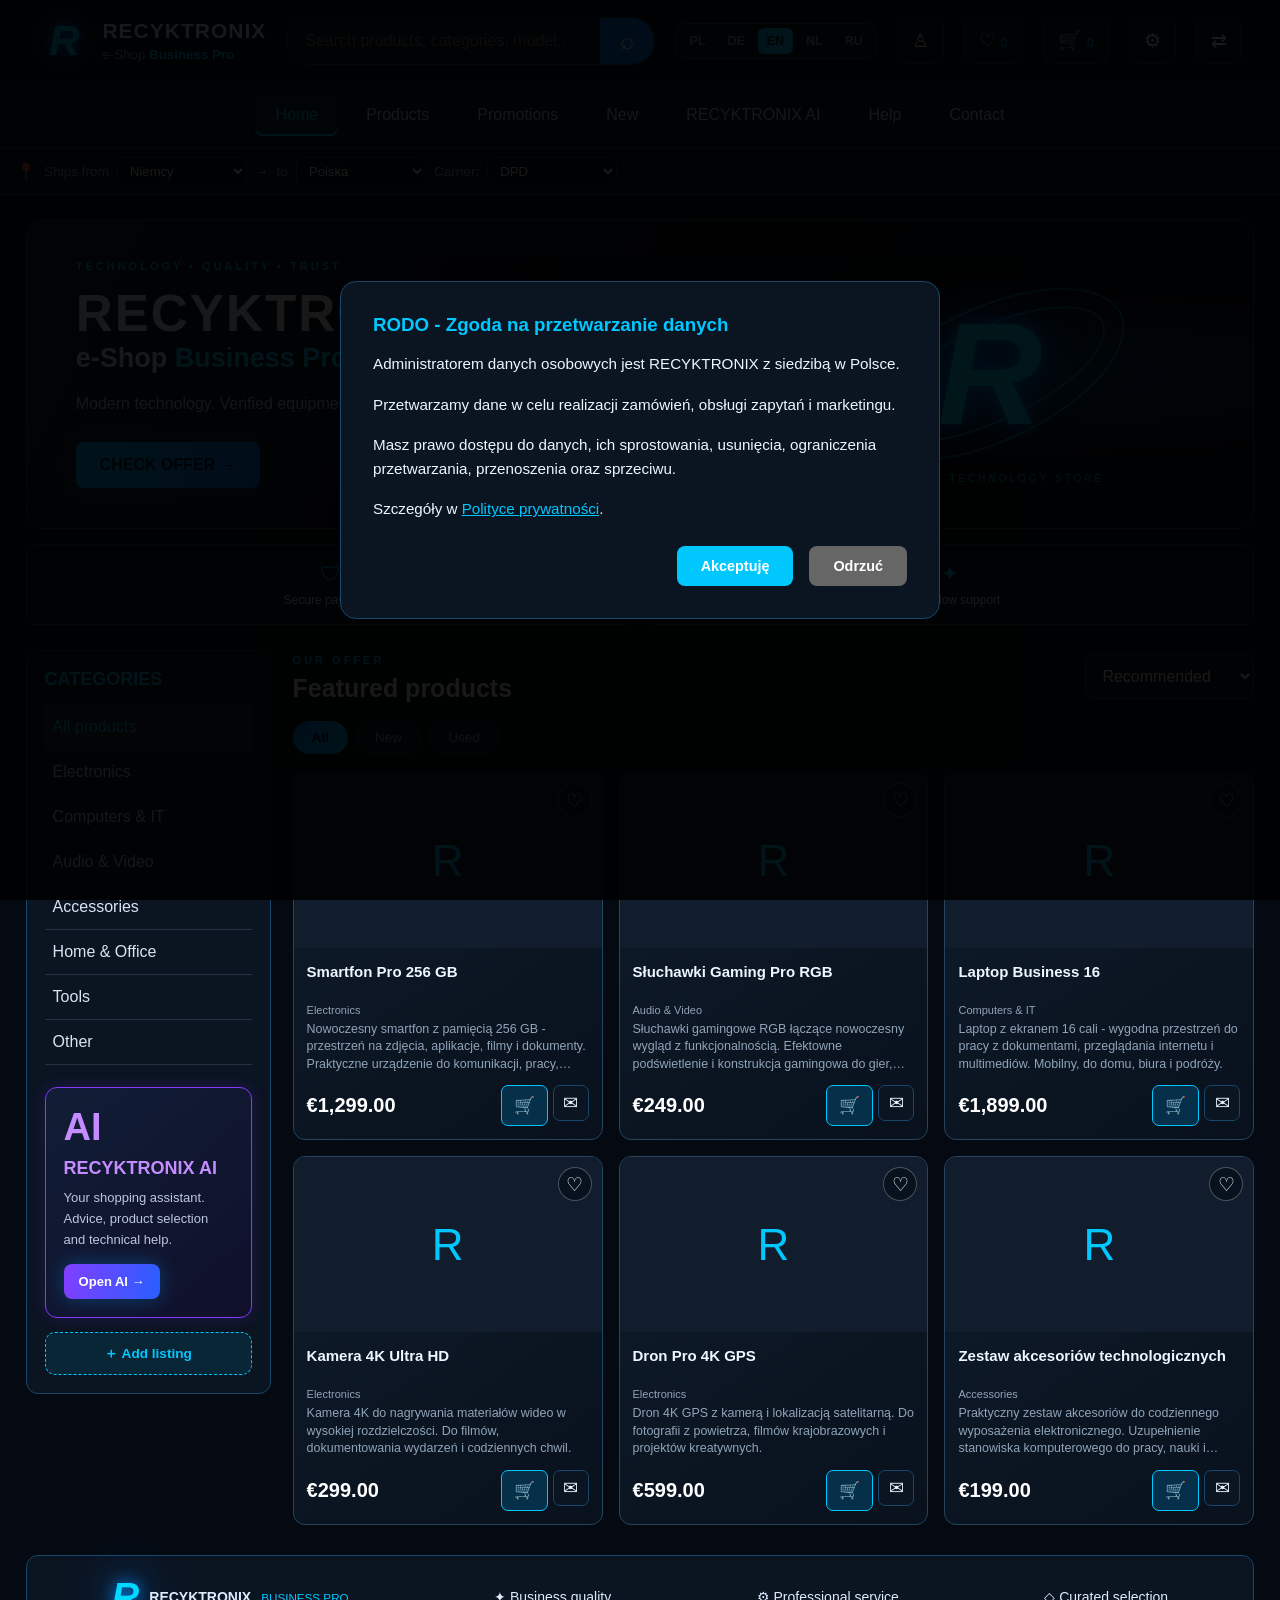
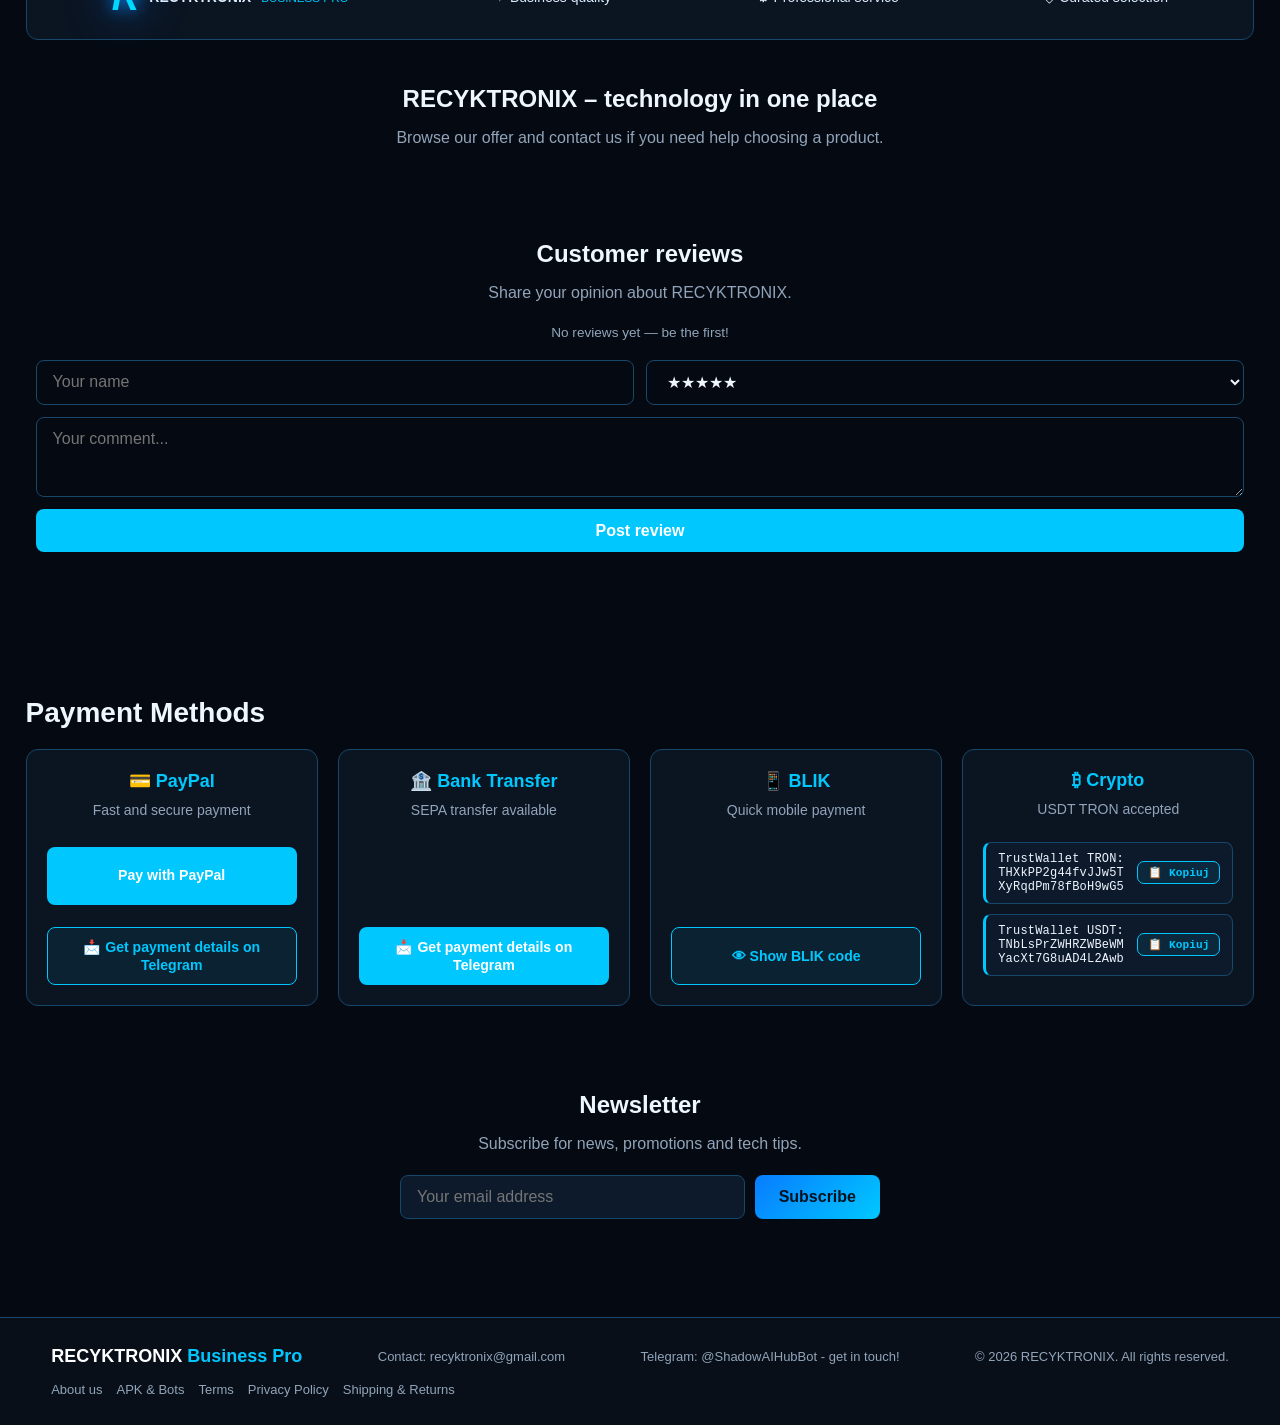
==== commit 747c737e: "Add reviews section, user photo-listing with AI confirm, shipping route + carrier bar" ====
--- a/index.html
+++ b/index.html
@@ -6,7 +6,7 @@
   <meta name="theme-color" content="#050a12">
   <meta name="description" content="RECYKTRONIX Business Pro – sklep technologiczny.">
   <title>RECYKTRONIX | e-Shop Business Pro</title>
-  <link rel="stylesheet" href="style.css?v=24">
+  <link rel="stylesheet" href="style.css?v=25">
 </head>
 <body>
 <header class="header">
@@ -34,6 +34,17 @@
   <a href="#ai" data-i18n="navAi">RECYKTRONIX AI</a><a href="#help" data-i18n="navHelp">Pomoc</a><a href="#contact" data-i18n="navContact">Kontakt</a>
 </nav>
 
+<div class="ship-bar">
+  <span class="ship-ico">📍</span>
+  <span class="ship-lbl" data-i18n="shipFromLbl">Wysyłka z</span>
+  <select id="shipFrom"></select>
+  <span>→</span>
+  <span class="ship-lbl" data-i18n="shipToLbl">do</span>
+  <select id="shipTo"></select>
+  <span class="ship-lbl" data-i18n="shipCarrierLbl">Przewoźnik:</span>
+  <select id="shipCarrier"></select>
+</div>
+
 <main class="container">
   <section class="hero">
     <div class="hero-copy">
@@ -62,6 +73,7 @@
         <p>Twój asystent zakupowy. Porady, dobór sprzętu i pomoc technologiczna.</p>
         <a href="apki.html" class="ai-button">Zobacz APK i boty →</a>
       </div>
+      <button type="button" id="openListing" class="listing-open-btn" data-i18n="addListing">＋ Dodaj ogłoszenie</button>
     </aside>
 
     <section class="catalog" id="products">
@@ -90,6 +102,27 @@
   <section class="info-section" id="help">
     <h2 data-i18n="helpTitle">RECYKTRONIX – technologia w jednym miejscu</h2>
     <p data-i18n="helpDesc">Zapoznaj się z naszą ofertą i skontaktuj się z nami, jeśli potrzebujesz pomocy w wyborze produktu.</p>
+  </section>
+
+  <section class="info-section" id="opinie">
+    <h2 data-i18n="comTitle">Opinie klientów</h2>
+    <p data-i18n="comDesc">Podziel się swoją opinią o sklepie RECYKTRONIX.</p>
+    <div id="commentsList" class="comments-list"></div>
+    <form id="commentForm" class="comment-form">
+      <div class="form-row">
+        <input type="text" id="commentName" data-i18n-ph="comNamePh" placeholder="Twoje imię" required maxlength="40">
+        <select id="commentRating">
+          <option value="5">★★★★★</option>
+          <option value="4">★★★★☆</option>
+          <option value="3">★★★☆☆</option>
+          <option value="2">★★☆☆☆</option>
+          <option value="1">★☆☆☆☆</option>
+        </select>
+      </div>
+      <textarea id="commentText" data-i18n-ph="comTextPh" placeholder="Twój komentarz..." required maxlength="500" rows="3"></textarea>
+      <button type="submit" data-i18n="comBtn">Dodaj opinię</button>
+    </form>
+    <p id="commentMsg" class="newsletter-msg"></p>
   </section>
 
   <section class="payment-section" id="payment">
@@ -316,6 +349,40 @@
   </div>
 </div>
 
+<!-- User Listing Modal -->
+<div id="listingModal" class="cart-modal" style="display:none">
+  <div class="cart-content auth-content listing-modal-content">
+    <div class="cart-header">
+      <h3 data-i18n="lstTitle">Dodaj ogłoszenie</h3>
+      <button id="closeListing" class="cart-close">×</button>
+    </div>
+    <div class="auth-form">
+      <input type="file" id="userListingPhoto" accept="image/*">
+      <img id="userListingPreview" alt="Podgląd" style="display:none;max-width:160px;border-radius:8px;margin:0 auto">
+      <input type="text" id="userListingName" data-i18n-ph="lstNamePh" placeholder="Nazwa (AI może zaproponować)">
+      <div class="form-row">
+        <select id="userListingCategory"></select>
+        <select id="userListingCondition">
+          <option value="new">New</option>
+          <option value="used">Used / Refurbished</option>
+        </select>
+      </div>
+      <button type="button" id="userListingAiBtn" class="pay-toggle" data-i18n="lstAi">✨ AI: wycena + opis</button>
+      <div id="userListingAiBox" class="listing-ai-result" style="display:none">
+        <p data-i18n="lstAgreeQ">Czy zgadzasz się z wyceną AI?</p>
+        <div class="lst-ai-actions">
+          <button type="button" id="userListingAccept" class="pay-toggle" data-i18n="lstYes">✓ Tak, zgadzam się</button>
+          <button type="button" id="userListingEdit" class="pay-toggle" data-i18n="lstEdit">✎ Edytuj ręcznie</button>
+        </div>
+      </div>
+      <input type="number" id="userListingPrice" data-i18n-ph="lstPricePh" placeholder="Cena EUR" step="0.01" min="0">
+      <textarea id="userListingDesc" data-i18n-ph="lstDescPh" placeholder="Opis" rows="3"></textarea>
+      <button type="button" id="userListingPublish" class="checkout-btn" data-i18n="lstPublish">Opublikuj ogłoszenie</button>
+    </div>
+    <p class="auth-note" id="userListingMsg"></p>
+  </div>
+</div>
+
 <div class="toast" id="toast" role="status" aria-live="polite"></div>
 
 <!-- RODO Consent Modal -->
@@ -334,11 +401,14 @@
 </div>
 
 <script src="https://cdnjs.cloudflare.com/ajax/libs/qrcodejs/1.0.0/qrcode.min.js"></script>
-<script src="script.js?v=24"></script>
+<script src="script.js?v=25"></script>
 <script src="https://cdn.jsdelivr.net/npm/@supabase/supabase-js@2/dist/umd/supabase.min.js"></script>
 <script src="supabase-config.js"></script>
 <script src="auth.js"></script>
 <script src="listing-ai.js"></script>
+<script src="comments.js"></script>
+<script src="user-listing.js"></script>
+<script src="ship-bar.js"></script>
 </body>
 </html>
 
--- a/style.css
+++ b/style.css
@@ -234,3 +234,30 @@
 .listing-ai button:hover{background:var(--blue2)}
 .listing-ai button:disabled{background:#555;cursor:wait}
 .listing-ai-result{background:#0d1a2b;border:1px solid var(--border);border-radius:8px;padding:10px 12px;font-size:.85rem;color:var(--muted)}
+
+/* Shipping bar */
+.ship-bar{display:flex;align-items:center;gap:8px;flex-wrap:wrap;padding:8px 16px;background:var(--panel);border-bottom:1px solid var(--border);font-size:.85rem}
+.ship-ico{font-size:1rem}
+.ship-lbl{color:var(--muted);white-space:nowrap}
+.ship-bar select{background:var(--bg);border:1px solid var(--border);border-radius:7px;color:var(--text);padding:5px 8px;font-size:.82rem;max-width:130px}
+.ship-bar select:focus{outline:none;border-color:var(--blue)}
+
+/* Comments */
+.comments-list{display:flex;flex-direction:column;gap:.75rem;margin:1rem 0}
+.comment-item{background:var(--bg);border:1px solid var(--border);border-radius:10px;padding:.9rem 1.1rem}
+.comment-head{display:flex;align-items:center;gap:10px;flex-wrap:wrap;margin-bottom:6px}
+.comment-head small{color:var(--muted);margin-left:auto}
+.comment-stars{color:#ffd54a;letter-spacing:1px}
+.comment-item p{margin:0;color:var(--text);font-size:.92rem;line-height:1.5}
+.comment-form{display:flex;flex-direction:column;gap:.75rem;margin-top:1rem}
+.comment-form input,.comment-form select,.comment-form textarea{padding:.75rem 1rem;border:1px solid var(--border);border-radius:8px;background:var(--bg);color:var(--text);font:inherit}
+.comment-form input:focus,.comment-form select:focus,.comment-form textarea:focus{outline:none;border-color:var(--blue)}
+.comment-form button{padding:.8rem;background:var(--blue);color:#fff;border:none;border-radius:8px;cursor:pointer;font-weight:600}
+.comment-form button:hover{background:var(--blue2)}
+
+/* User listing */
+.listing-open-btn{display:block;width:100%;margin-top:14px;padding:.7rem;background:rgba(0,200,255,.1);border:1px dashed var(--blue);border-radius:10px;color:var(--blue);font-weight:600;cursor:pointer;transition:.2s;font-size:.85rem}
+.listing-open-btn:hover{background:rgba(0,200,255,.2);box-shadow:0 0 12px rgba(0,200,255,.25)}
+.listing-modal-content{max-width:480px}
+.lst-ai-actions{display:flex;gap:8px;margin-top:8px}
+.lst-ai-actions .pay-toggle{flex:1;margin-top:0;text-align:center}
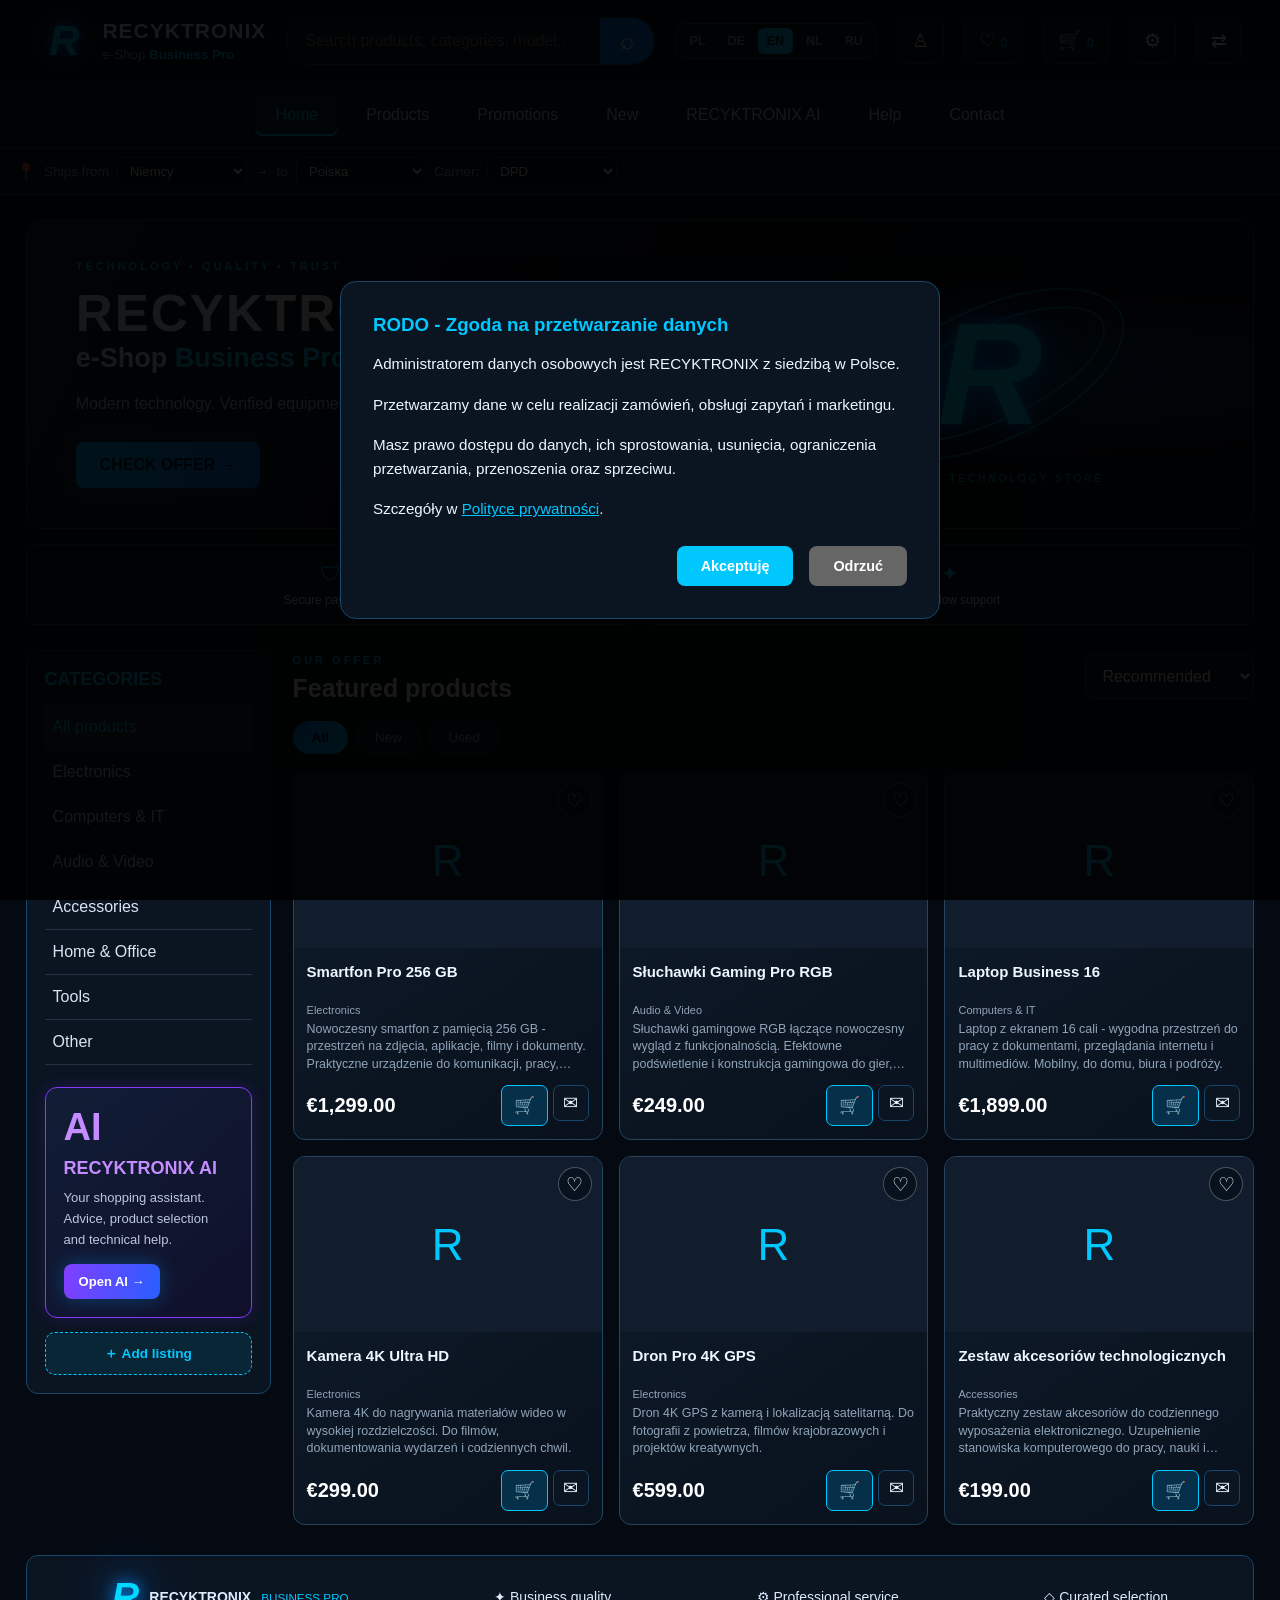
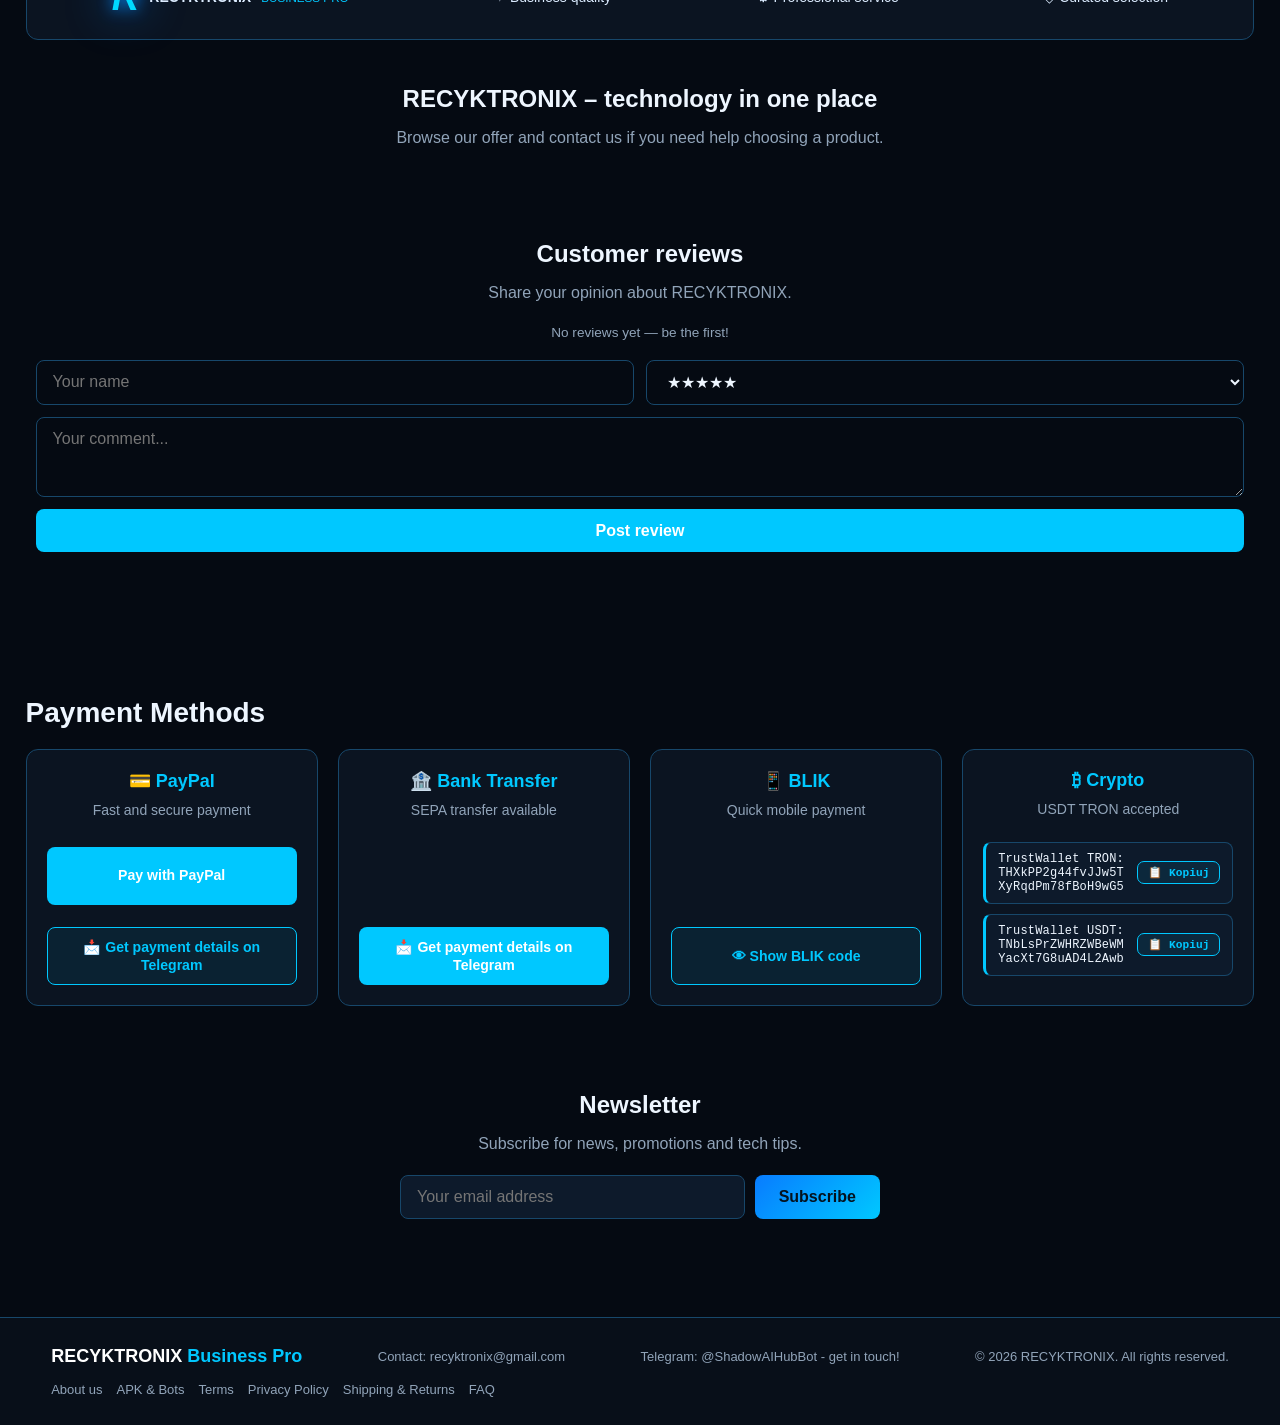
==== commit 681d39e1: "Add FAQ page (PL/EN/DE, 18 questions) and link it in nav/footer" ====
--- a/index.html
+++ b/index.html
@@ -31,7 +31,7 @@
 <nav class="navigation" aria-label="Główna nawigacja">
   <a class="active" href="#" data-i18n="navHome">Start</a><a href="#products" data-i18n="navProducts">Produkty</a>
   <a href="#promotions" data-i18n="navPromos">Promocje</a><a href="#products" data-i18n="navNew">Nowości</a>
-  <a href="#ai" data-i18n="navAi">RECYKTRONIX AI</a><a href="#help" data-i18n="navHelp">Pomoc</a><a href="#contact" data-i18n="navContact">Kontakt</a>
+  <a href="#ai" data-i18n="navAi">RECYKTRONIX AI</a><a href="faq.html" data-i18n="navHelp">Pomoc</a><a href="#contact" data-i18n="navContact">Kontakt</a>
 </nav>
 
 <div class="ship-bar">
@@ -176,7 +176,7 @@
   <div><span data-i18n="footerContact">Kontakt:</span> <a href="mailto:recyktronix@gmail.com">recyktronix@gmail.com</a></div>
   <div><span data-i18n="footerTg">Telegram:</span> <a href="https://t.me/ShadowAIHubBot" target="_blank">@ShadowAIHubBot</a> - <span data-i18n="footerInvite">zapraszamy do kontaktu!</span></div>
   <div>© <span id="year"></span> RECYKTRONIX. <span data-i18n="footerRights">Wszelkie prawa zastrzeżone.</span></div>
-  <div class="footer-links"><a href="o-nas.html" data-i18n="navAbout">O nas</a><a href="apki.html" data-i18n="navApk">APK i boty</a><a href="legal/terms-and-conditions.html" data-i18n="navTerms">Regulamin</a><a href="legal/privacy-policy.html">Polityka prywatności</a><a href="legal/returns-and-complaints.html">Dostawa i zwroty</a></div>
+  <div class="footer-links"><a href="o-nas.html" data-i18n="navAbout">O nas</a><a href="apki.html" data-i18n="navApk">APK i boty</a><a href="legal/terms-and-conditions.html" data-i18n="navTerms">Regulamin</a><a href="legal/privacy-policy.html">Polityka prywatności</a><a href="legal/returns-and-complaints.html">Dostawa i zwroty</a><a href="faq.html">FAQ</a></div>
 </footer>
 
 <!-- AI Chat Modal -->
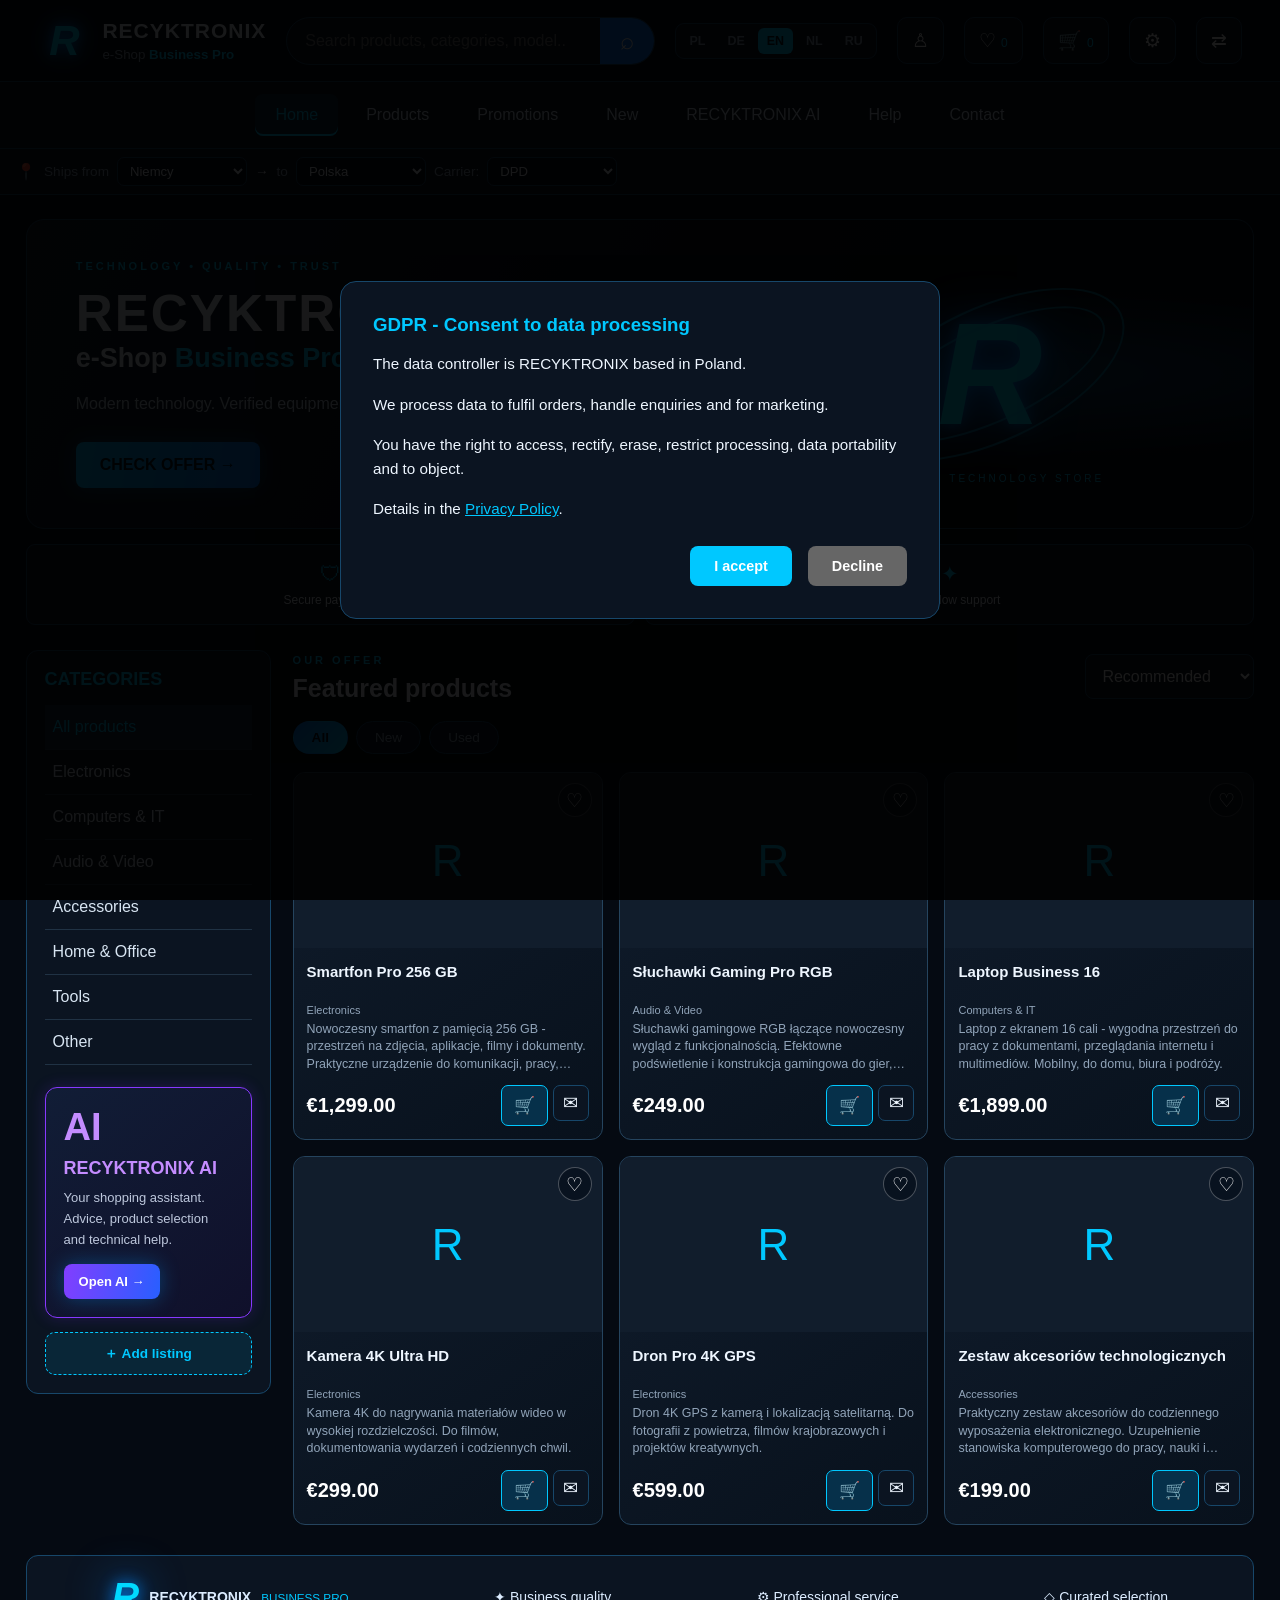
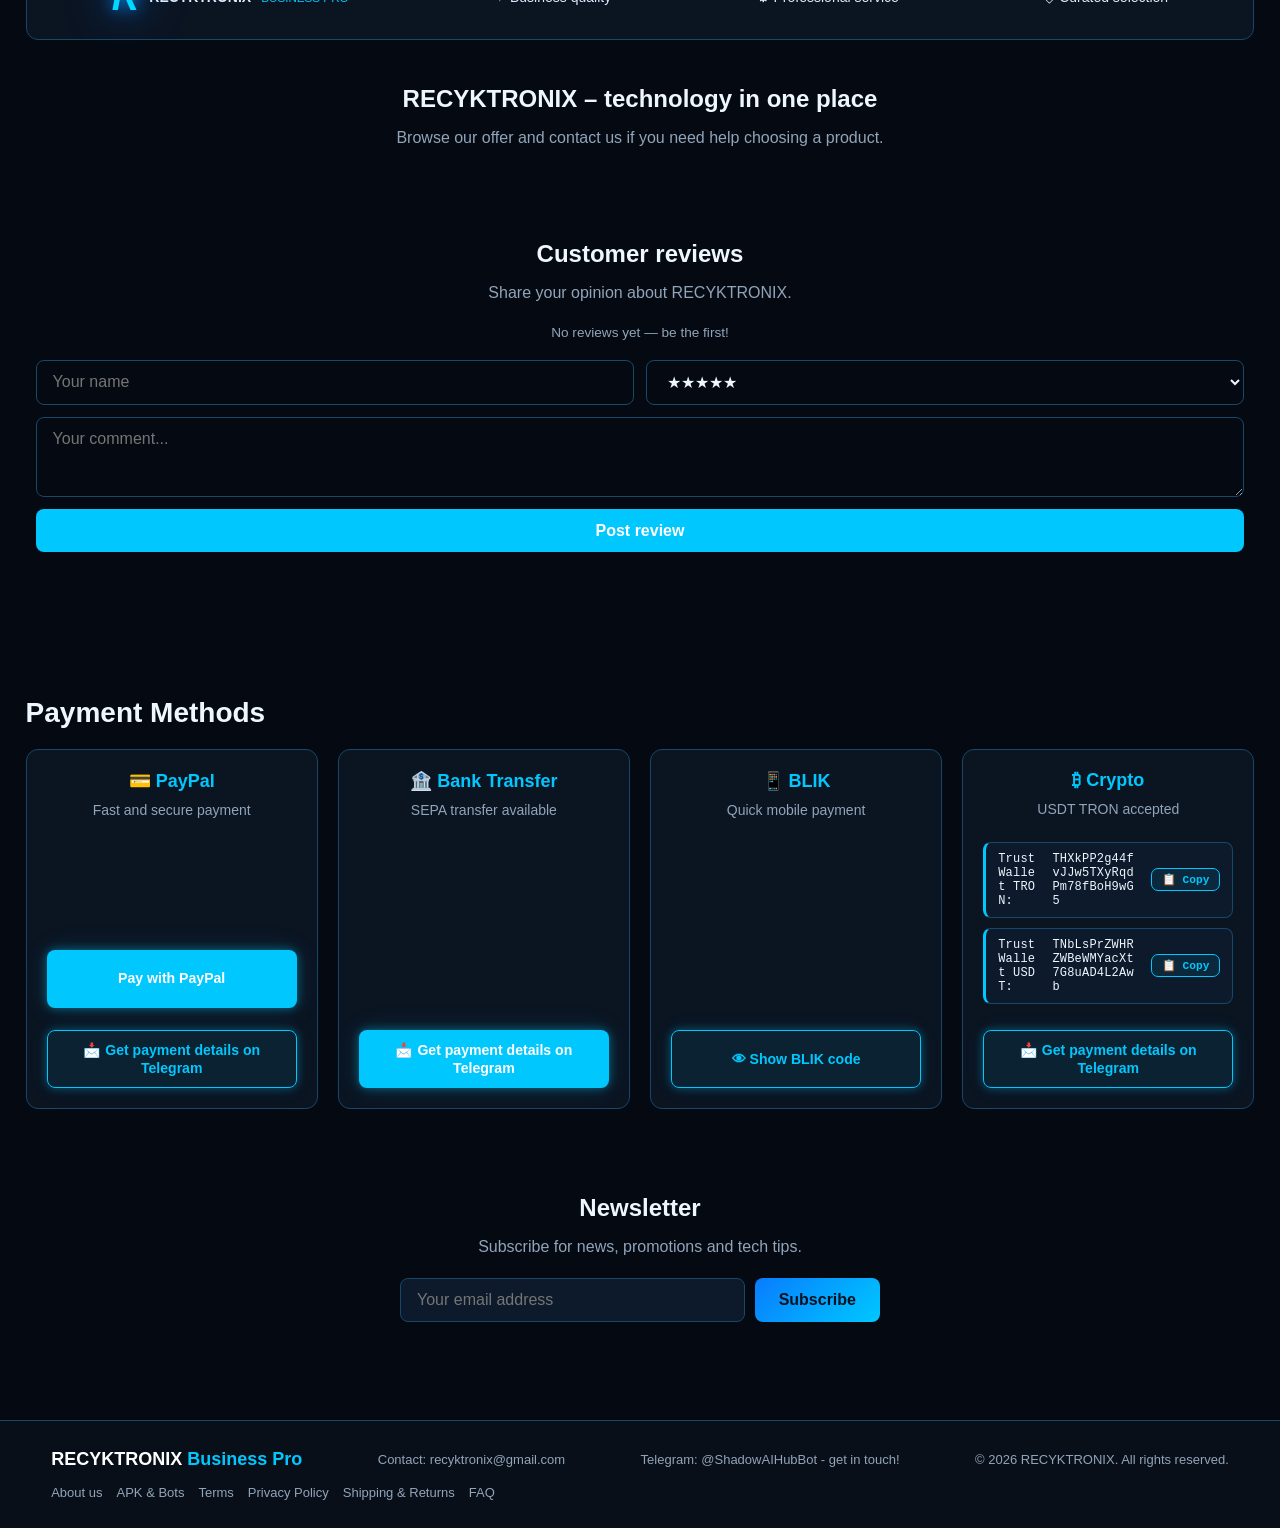
==== commit 3581d8ea: "i18n: hero eyebrow/caption, RODO modal, auth tabs; fix copy buttons (crypto/BLIK copy value only); a" ====
--- a/index.html
+++ b/index.html
@@ -6,7 +6,100 @@
   <meta name="theme-color" content="#050a12">
   <meta name="description" content="RECYKTRONIX Business Pro – sklep technologiczny.">
   <title>RECYKTRONIX | e-Shop Business Pro</title>
-  <link rel="stylesheet" href="style.css?v=25">
+  <link rel="stylesheet" href="style.css?v=28">
+  <script type="application/ld+json">
+  {
+    "@context": "https://schema.org",
+    "@graph": [
+      {
+        "@type": "Organization",
+        "@id": "https://recyktronix-pixel.github.io/RECYKTRONIX-SHOP/#organization",
+        "name": "RECYKTRONIX",
+        "alternateName": "RECYKTRONIX Technology Store",
+        "url": "https://recyktronix-pixel.github.io/RECYKTRONIX-SHOP/",
+        "description": [
+          {"@value": "RECYKTRONIX – sklep internetowy z elektroniką, smartfonami, laptopami, słuchawkami, kamerami, dronami, akcesoriami i usługami cyfrowymi.", "@language": "pl"},
+          {"@value": "RECYKTRONIX – an online technology store offering smartphones, laptops, headphones, cameras, drones, accessories and digital services.", "@language": "en"}
+        ],
+        "knowsAbout": ["Electronics","Smartphones","Laptops","Headphones","Cameras","Drones","Technology accessories","Digital services","AI tools","Telegram bots"],
+        "logo": {"@type": "ImageObject","url": "https://recyktronix-pixel.github.io/RECYKTRONIX-SHOP/grafika.png"}
+      },
+      {
+        "@type": "OnlineStore",
+        "@id": "https://recyktronix-pixel.github.io/RECYKTRONIX-SHOP/#store",
+        "name": "RECYKTRONIX",
+        "url": "https://recyktronix-pixel.github.io/RECYKTRONIX-SHOP/",
+        "parentOrganization": {"@id": "https://recyktronix-pixel.github.io/RECYKTRONIX-SHOP/#organization"},
+        "currenciesAccepted": "EUR, PLN",
+        "paymentAccepted": ["PayPal","BLIK","SEPA Bank Transfer","USDT"],
+        "availableLanguage": ["Polish","English","German","Dutch","Russian"]
+      },
+      {
+        "@type": "LocalBusiness",
+        "@id": "https://recyktronix-pixel.github.io/RECYKTRONIX-SHOP/#localbusiness",
+        "name": "RECYKTRONIX",
+        "url": "https://recyktronix-pixel.github.io/RECYKTRONIX-SHOP/",
+        "description": [
+          {"@value": "Sklep technologiczny RECYKTRONIX oferujący elektronikę i produkty cyfrowe klientom w Polsce i Unii Europejskiej.", "@language": "pl"},
+          {"@value": "RECYKTRONIX technology store offering electronics and digital products to customers in Poland and across the European Union.", "@language": "en"}
+        ],
+        "parentOrganization": {"@id": "https://recyktronix-pixel.github.io/RECYKTRONIX-SHOP/#organization"},
+        "address": {
+          "@type": "PostalAddress",
+          "addressLocality": "Berlin",
+          "addressCountry": "DE"
+        },
+        "telephone": "+49 30 5550 123",
+        "email": "recyktronix@gmail.com",
+        "priceRange": "€€-€€€",
+        "currenciesAccepted": "EUR, PLN"
+      },
+      {
+        "@type": "WebSite",
+        "@id": "https://recyktronix-pixel.github.io/RECYKTRONIX-SHOP/#website",
+        "url": "https://recyktronix-pixel.github.io/RECYKTRONIX-SHOP/",
+        "name": "RECYKTRONIX",
+        "alternateName": "RECYKTRONIX Online Technology Store",
+        "publisher": {"@id": "https://recyktronix-pixel.github.io/RECYKTRONIX-SHOP/#organization"},
+        "inLanguage": ["pl","en","de","nl","ru"],
+        "description": [
+          {"@value": "Oficjalny sklep internetowy RECYKTRONIX – elektronika, technologie i usługi cyfrowe.", "@language": "pl"},
+          {"@value": "Official RECYKTRONIX online store – electronics, technology and digital services.", "@language": "en"}
+        ],
+        "potentialAction": {
+          "@type": "SearchAction",
+          "target": {"@type": "EntryPoint","urlTemplate": "https://recyktronix-pixel.github.io/RECYKTRONIX-SHOP/?q={search_term_string}"},
+          "query-input": "required name=search_term_string"
+        }
+      },
+      {
+        "@type": "Product",
+        "@id": "https://recyktronix-pixel.github.io/RECYKTRONIX-SHOP/#smartphone-256gb",
+        "name": [
+          {"@value": "Smartfon Pro 256 GB", "@language": "pl"},
+          {"@value": "256 GB Smartphone", "@language": "en"}
+        ],
+        "description": [
+          {"@value": "Nowoczesny smartfon z pamięcią 256 GB — przestrzeń na zdjęcia, aplikacje, filmy i dokumenty.", "@language": "pl"},
+          {"@value": "A modern 256 GB smartphone with room for photos, apps, videos and documents.", "@language": "en"}
+        ],
+        "brand": {"@type": "Brand","name": "RECYKTRONIX"},
+        "category": "Electronics > Mobile Phones > Smartphones",
+        "additionalProperty": {"@type": "PropertyValue","name": "Internal storage","value": "256 GB"},
+        "image": ["https://recyktronix-pixel.github.io/RECYKTRONIX-SHOP/grafika.png"],
+        "url": "https://recyktronix-pixel.github.io/RECYKTRONIX-SHOP/#products",
+        "offers": {
+          "@type": "Offer",
+          "url": "https://recyktronix-pixel.github.io/RECYKTRONIX-SHOP/#products",
+          "price": "1299.00",
+          "priceCurrency": "EUR",
+          "availability": "https://schema.org/InStock",
+          "seller": {"@id": "https://recyktronix-pixel.github.io/RECYKTRONIX-SHOP/#organization"}
+        }
+      }
+    ]
+  }
+  </script>
 </head>
 <body>
 <header class="header">
@@ -48,14 +141,14 @@
 <main class="container">
   <section class="hero">
     <div class="hero-copy">
-      <div class="eyebrow">TECHNOLOGY • QUALITY • TRUST</div>
+      <div class="eyebrow" data-i18n="heroEyebrow">TECHNOLOGY • QUALITY • TRUST</div>
       <h1>RECYKTRONIX</h1><h2>e-Shop <span>Business Pro</span></h2>
       <p>Nowoczesna technologia. Sprawdzony sprzęt. Profesjonalna obsługa.</p>
       <a href="#products" class="primary-button">SPRAWDŹ OFERTĘ →</a>
     </div>
     <div class="hero-visual" aria-hidden="true">
       <div class="orbit orbit-one"></div><div class="orbit orbit-two"></div>
-      <div class="hero-symbol">R</div><div class="hero-caption">PREMIUM TECHNOLOGY STORE</div>
+      <div class="hero-symbol">R</div><div class="hero-caption" data-i18n="heroCaption">PREMIUM TECHNOLOGY STORE</div>
     </div>
   </section>
 
@@ -146,7 +239,7 @@
       <div class="payment-method">
         <h3>📱 BLIK</h3>
         <p data-i18n="payBlikDesc">Quick mobile payment</p>
-        <p class="payment-info" id="blikCode" style="display:none">BLIK Code: 786881698</p>
+        <p class="payment-info" id="blikCode" style="display:none"><span data-i18n="blikCodeLbl">BLIK Code:</span> <span id="blikNum">786881698</span></p>
         <div class="pay-actions">
           <button class="pay-toggle" type="button" id="blikToggle" data-i18n="payShowBlik">👁 Show BLIK code</button>
         </div>
@@ -154,8 +247,11 @@
       <div class="payment-method">
         <h3>₿ Crypto</h3>
         <p data-i18n="payCryptoDesc">USDT TRON accepted</p>
-        <p class="payment-info">TrustWallet TRON: THXkPP2g44fvJJw5TXyRqdPm78fBoH9wG5</p>
-        <p class="payment-info">TrustWallet USDT: TNbLsPrZWHRZWBeWMYacXt7G8uAD4L2Awb</p>
+        <p class="payment-info"><span class="pay-label">TrustWallet TRON:</span> <span class="pay-val">THXkPP2g44fvJJw5TXyRqdPm78fBoH9wG5</span></p>
+        <p class="payment-info"><span class="pay-label">TrustWallet USDT:</span> <span class="pay-val">TNbLsPrZWHRZWBeWMYacXt7G8uAD4L2Awb</span></p>
+        <div class="pay-actions">
+          <a href="https://t.me/BetaTester91" target="_blank" class="pay-toggle tg-link" data-i18n="payViaTelegram">📩 Get payment details on Telegram</a>
+        </div>
       </div>
     </div>
   </section>
@@ -207,6 +303,7 @@
       <button class="admin-tab active" data-tab="products">Products</button>
       <button class="admin-tab" data-tab="categories">Categories</button>
       <button class="admin-tab" data-tab="users">Users</button>
+      <button class="admin-tab" data-tab="listings">Listings</button>
       <button class="admin-tab" data-tab="settings">Settings</button>
     </div>
     <div class="admin-body">
@@ -265,6 +362,11 @@
         <h4>User Management</h4>
         <div id="adminUserList"></div>
       </div>
+      <div id="adminListings" class="admin-section">
+        <h4>User Listings (moderation)</h4>
+        <p class="admin-hint">Ogłoszenia dodane przez użytkowników wymagają zatwierdzenia.</p>
+        <div id="adminListingsList"></div>
+      </div>
       <div id="adminSettings" class="admin-section">
         <h4>Site Settings</h4>
         <form id="settingsForm">
@@ -324,8 +426,8 @@
       <button id="closeAuth" class="cart-close">×</button>
     </div>
     <div class="auth-tabs">
-      <button type="button" id="tabLogin" class="auth-tab active">Logowanie</button>
-      <button type="button" id="tabRegister" class="auth-tab">Rejestracja</button>
+      <button type="button" id="tabLogin" class="auth-tab active" data-i18n="authLoginTab">Logowanie</button>
+      <button type="button" id="tabRegister" class="auth-tab" data-i18n="authRegisterTab">Rejestracja</button>
     </div>
     <form id="authForm" class="auth-form">
       <input id="authName" type="text" placeholder="Imię i nazwisko" autocomplete="name" style="display:none">
@@ -334,7 +436,7 @@
       <div id="authError" class="auth-error"></div>
       <button type="submit" id="authSubmit" class="checkout-btn">Zaloguj się</button>
     </form>
-    <p class="auth-note">Konto daje rabat −5% i historię zamówień.</p>
+    <p class="auth-note" data-i18n="authNote">Konto daje rabat −5% i historię zamówień.</p>
   </div>
 </div>
 
@@ -342,7 +444,7 @@
 <div id="accountModal" class="cart-modal" style="display:none">
   <div class="cart-content auth-content">
     <div class="cart-header">
-      <h3>Konto</h3>
+      <h3 data-i18n="accountTitle">Konto</h3>
       <button id="closeAccount" class="cart-close">×</button>
     </div>
     <div id="accountBody" class="account-body"></div>
@@ -388,20 +490,20 @@
 <!-- RODO Consent Modal -->
 <div id="rodoModal" class="rodo-modal" style="display:none">
   <div class="rodo-content">
-    <h3>RODO - Zgoda na przetwarzanie danych</h3>
-    <p>Administratorem danych osobowych jest RECYKTRONIX z siedzibą w Polsce.</p>
-    <p>Przetwarzamy dane w celu realizacji zamówień, obsługi zapytań i marketingu.</p>
-    <p>Masz prawo dostępu do danych, ich sprostowania, usunięcia, ograniczenia przetwarzania, przenoszenia oraz sprzeciwu.</p>
-    <p>Szczegóły w <a href="legal/privacy-policy.html" target="_blank">Polityce prywatności</a>.</p>
+    <h3 data-i18n="rodoTitle">RODO - Zgoda na przetwarzanie danych</h3>
+    <p data-i18n="rodoAdmin">Administratorem danych osobowych jest RECYKTRONIX z siedzibą w Polsce.</p>
+    <p data-i18n="rodoPurpose">Przetwarzamy dane w celu realizacji zamówień, obsługi zapytań i marketingu.</p>
+    <p data-i18n="rodoRights">Masz prawo dostępu do danych, ich sprostowania, usunięcia, ograniczenia przetwarzania, przenoszenia oraz sprzeciwu.</p>
+    <p><span data-i18n="rodoL4a">Szczegóły w</span> <a href="legal/privacy-policy.html" target="_blank"><span data-i18n="rodoPrivacy">Polityce prywatności</span></a>.</p>
     <div class="rodo-buttons">
-      <button id="acceptRodo" class="rodo-accept">Akceptuję</button>
-      <button id="declineRodo" class="rodo-decline">Odrzuć</button>
+      <button id="acceptRodo" class="rodo-accept" data-i18n="rodoAccept">Akceptuję</button>
+      <button id="declineRodo" class="rodo-decline" data-i18n="rodoDecline">Odrzuć</button>
     </div>
   </div>
 </div>
 
 <script src="https://cdnjs.cloudflare.com/ajax/libs/qrcodejs/1.0.0/qrcode.min.js"></script>
-<script src="script.js?v=25"></script>
+<script src="script.js?v=28"></script>
 <script src="https://cdn.jsdelivr.net/npm/@supabase/supabase-js@2/dist/umd/supabase.min.js"></script>
 <script src="supabase-config.js"></script>
 <script src="auth.js"></script>
@@ -409,6 +511,7 @@
 <script src="comments.js"></script>
 <script src="user-listing.js"></script>
 <script src="ship-bar.js"></script>
+<script src="listings-sync.js"></script>
 </body>
 </html>
 
--- a/style.css
+++ b/style.css
@@ -107,12 +107,13 @@
 .payment-method>p{color:var(--muted);font-size:14px;margin-bottom:15px}
 .pay-actions{margin-top:auto;display:flex;flex-direction:column;gap:10px;padding-top:14px}
 .pay-actions .payment-link,.pay-actions .pay-toggle{display:flex;align-items:center;justify-content:center;width:100%;box-sizing:border-box;text-align:center;min-height:58px;padding:10px 14px;font-size:.88rem;line-height:1.3}
-.payment-link{display:inline-block;padding:10px 20px;background:var(--blue);color:#fff;text-decoration:none;border-radius:8px;font-weight:600;font-size:14px;transition:.2s}
-.payment-link:hover{background:var(--blue2)}
+.payment-link{display:inline-block;padding:10px 20px;background:var(--blue);color:#fff;text-decoration:none;border-radius:8px;font-weight:600;font-size:14px;transition:.2s;box-shadow:0 0 10px rgba(0,200,255,.45),0 0 26px rgba(0,200,255,.15);animation:neonPulse 2.8s ease-in-out infinite}
+.payment-link:hover{background:var(--blue2);box-shadow:0 0 16px rgba(0,200,255,.7),0 0 42px rgba(0,200,255,.3)}
+@keyframes neonPulse{0%,100%{box-shadow:0 0 8px rgba(0,200,255,.4),0 0 22px rgba(0,200,255,.12)}50%{box-shadow:0 0 14px rgba(0,200,255,.65),0 0 38px rgba(0,200,255,.28)}}
 .payment-method .payment-info{display:flex;align-items:center;gap:10px;font-family:'Consolas','Courier New',monospace;font-size:12px;color:var(--text);background:#0d1a2b;border:1px solid var(--border);border-left:3px solid var(--blue);padding:9px 12px;border-radius:8px;margin-top:10px;margin-bottom:0;word-break:break-all;letter-spacing:.2px;text-align:left}
 .payment-info .copy-btn{margin:0;flex-shrink:0;padding:4px 10px;font-size:.7rem}
-.pay-toggle{display:inline-block;margin-top:12px;padding:9px 18px;border-radius:8px;border:1px solid var(--blue);background:rgba(0,200,255,.08);color:var(--blue);font-size:13px;font-weight:600;cursor:pointer;transition:.2s}
-.pay-toggle:hover{background:var(--blue);color:#04121f;box-shadow:0 0 14px rgba(0,200,255,.5)}
+.pay-toggle{display:inline-block;margin-top:12px;padding:9px 18px;border-radius:8px;border:1px solid var(--blue);background:rgba(0,200,255,.08);color:var(--blue);font-size:13px;font-weight:600;cursor:pointer;transition:.2s;box-shadow:0 0 8px rgba(0,200,255,.35),0 0 20px rgba(0,200,255,.1);animation:neonPulse 2.8s ease-in-out infinite}
+.pay-toggle:hover{background:var(--blue);color:#04121f;box-shadow:0 0 16px rgba(0,200,255,.7),0 0 40px rgba(0,200,255,.3)}
 @media(max-width:768px){.payment-methods{grid-template-columns:1fr}}
 
 
@@ -261,3 +262,9 @@
 .listing-modal-content{max-width:480px}
 .lst-ai-actions{display:flex;gap:8px;margin-top:8px}
 .lst-ai-actions .pay-toggle{flex:1;margin-top:0;text-align:center}
+.admin-hint{color:var(--muted);font-size:.85rem;margin:0 0 .75rem}
+.lst-approve,.lst-reject{padding:.45rem .9rem;border-radius:7px;border:1px solid var(--border);background:var(--bg);color:var(--text);cursor:pointer;font-size:.8rem;font-weight:600;margin-left:6px}
+.lst-approve{border-color:#4ade80;color:#4ade80}
+.lst-approve:hover{background:#4ade80;color:#04121f}
+.lst-reject{border-color:#ff6b6b;color:#ff6b6b}
+.lst-reject:hover{background:#ff6b6b;color:#fff}
